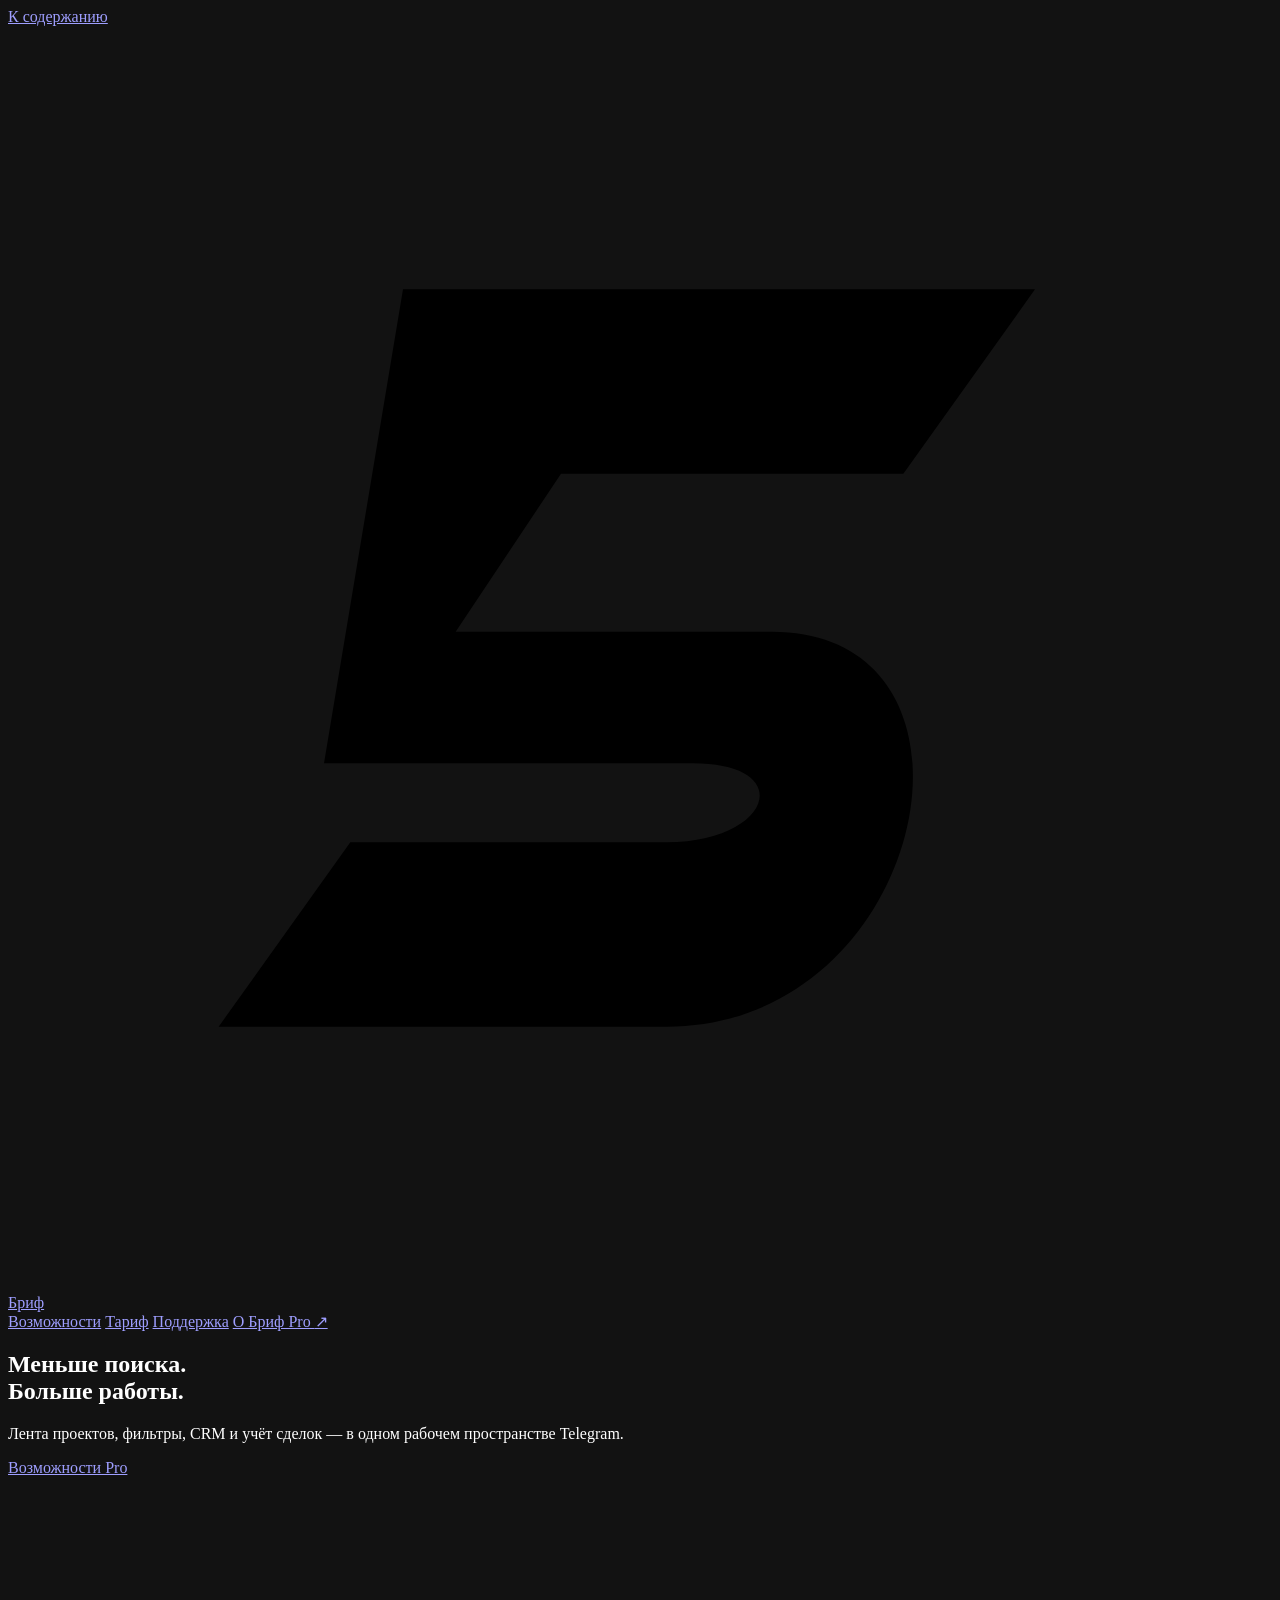
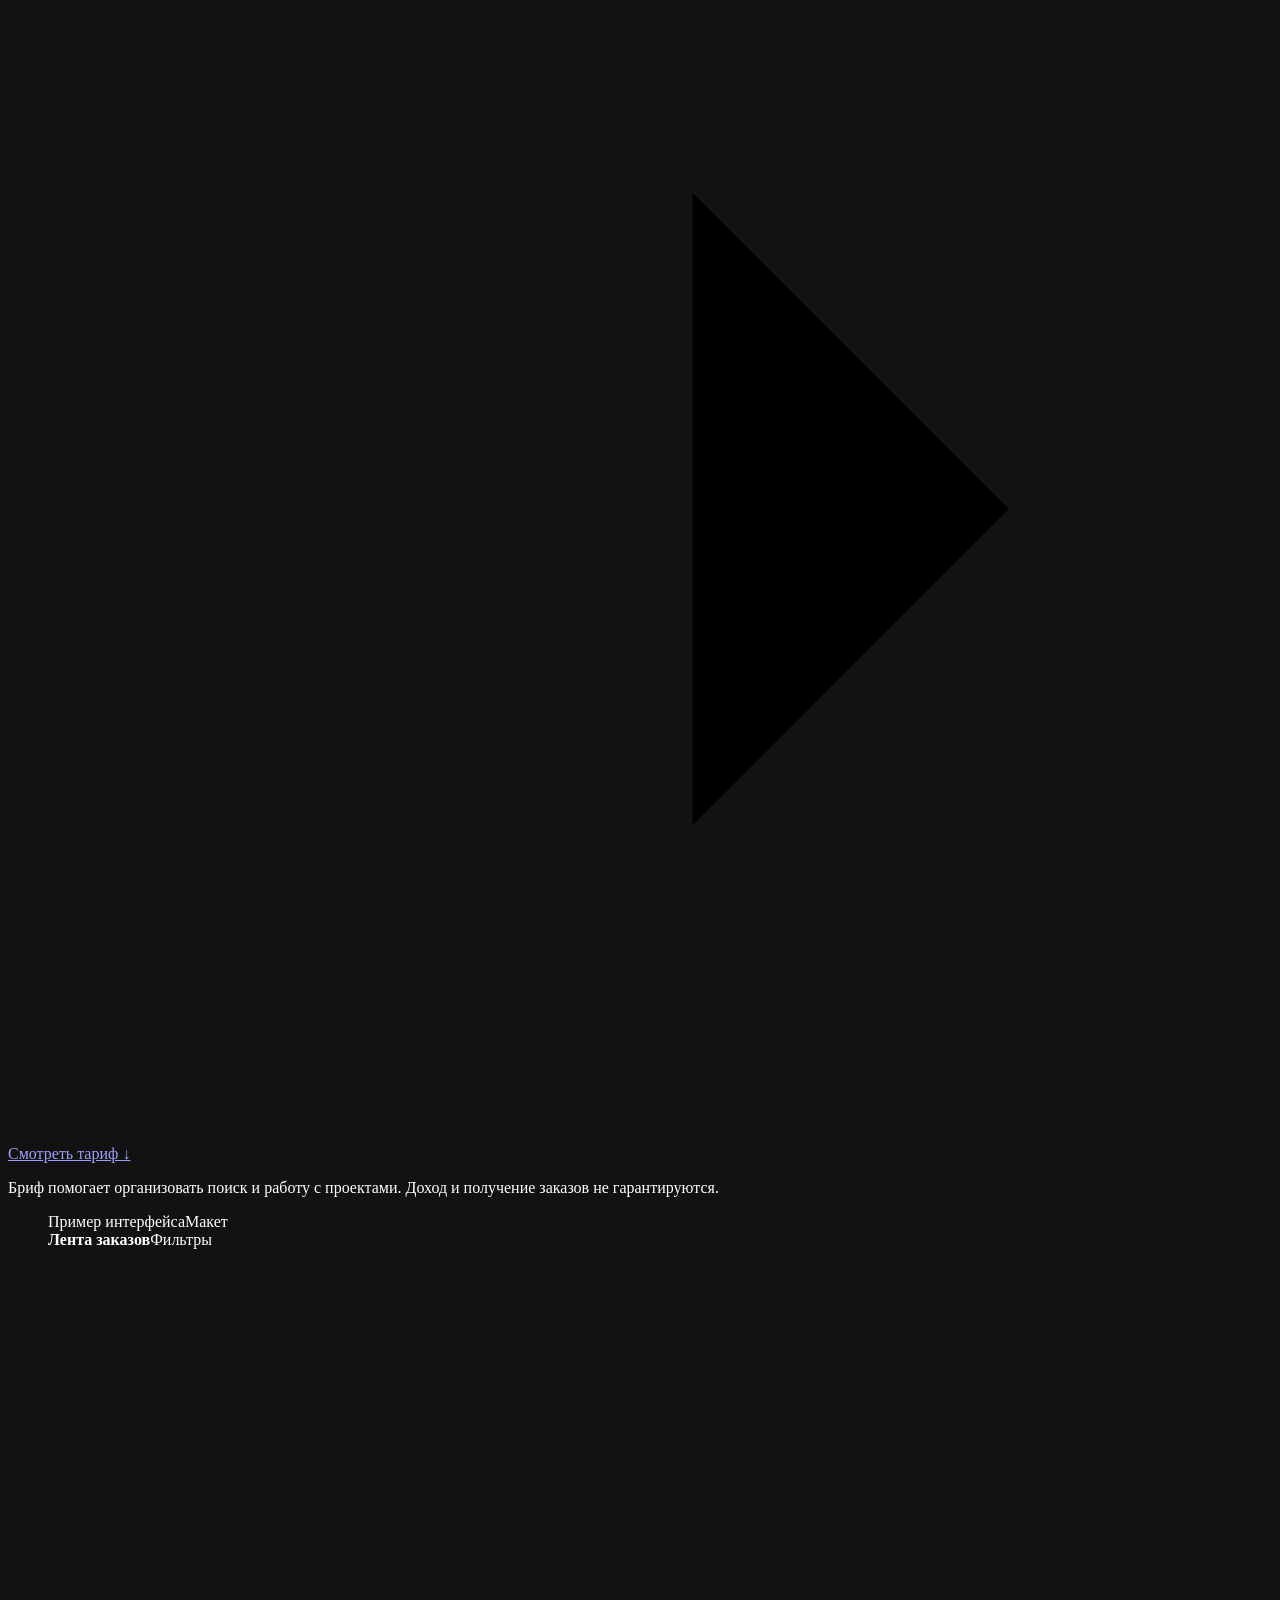
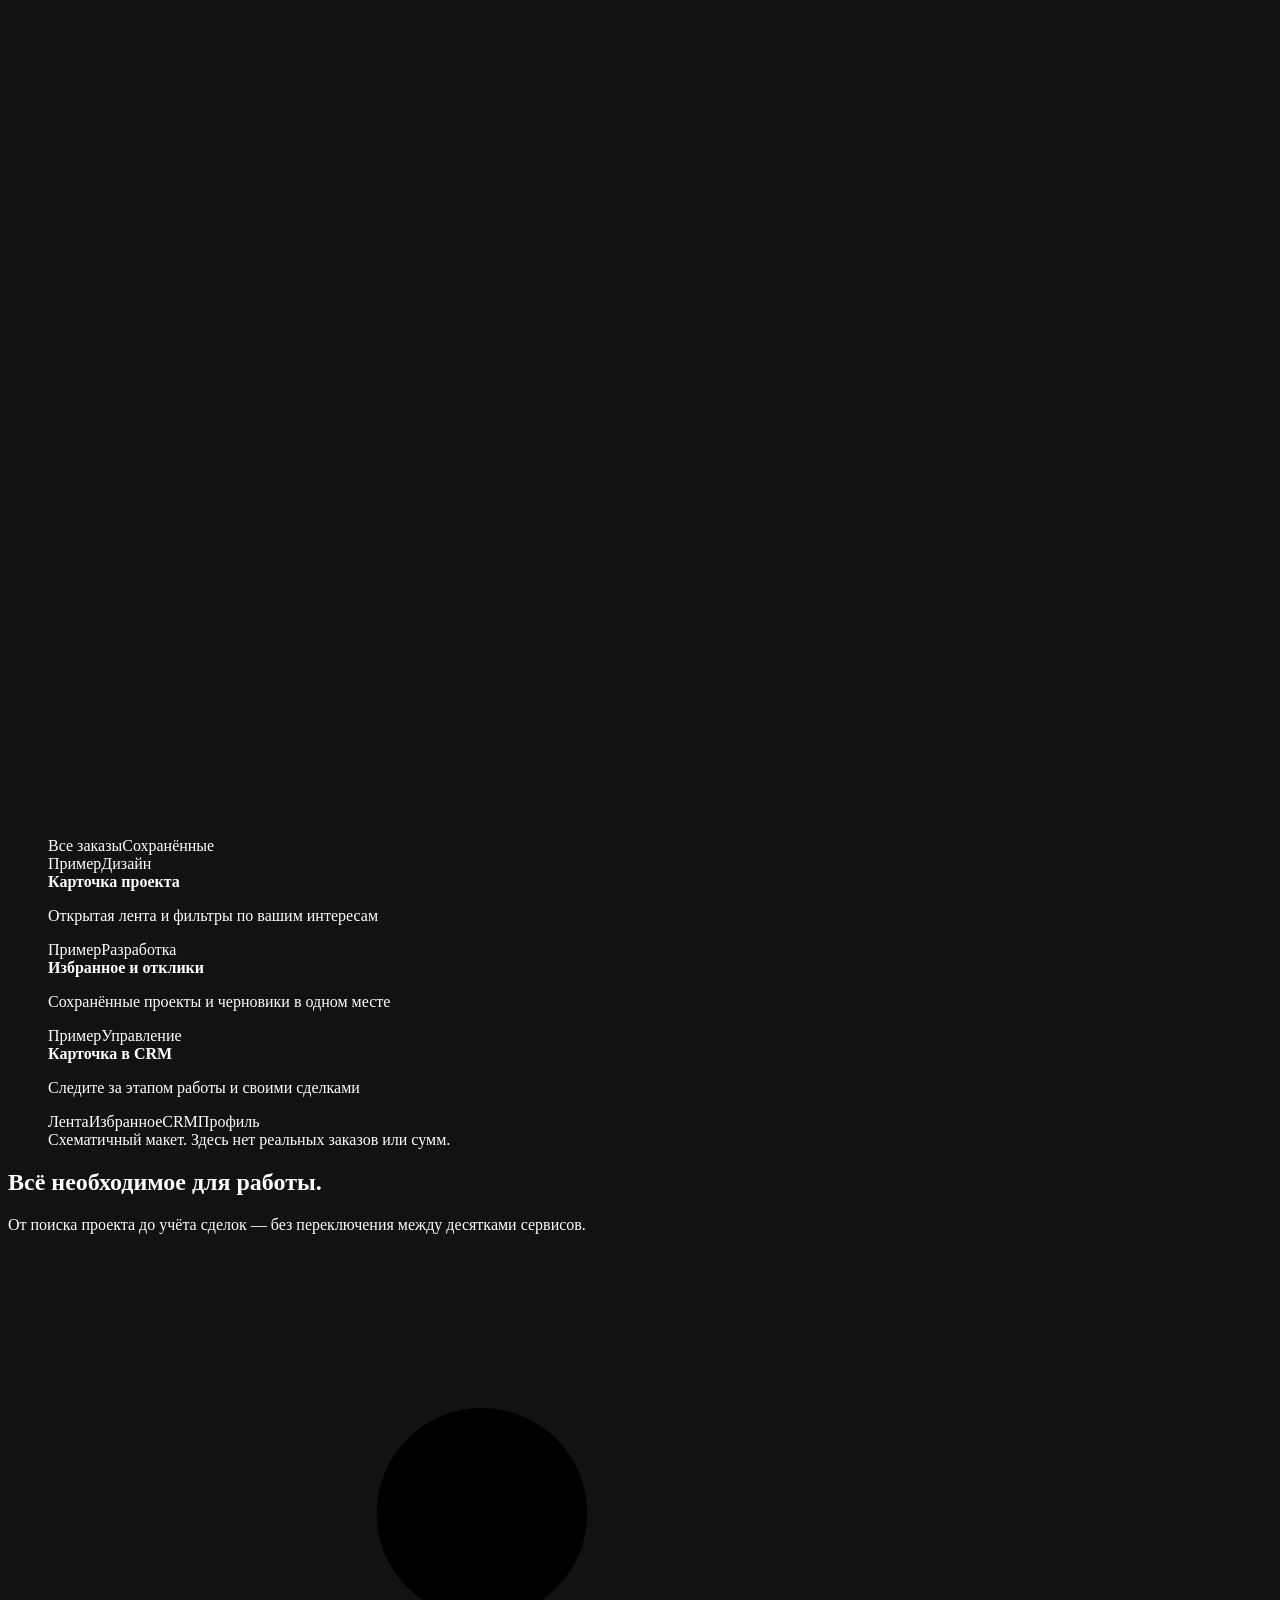
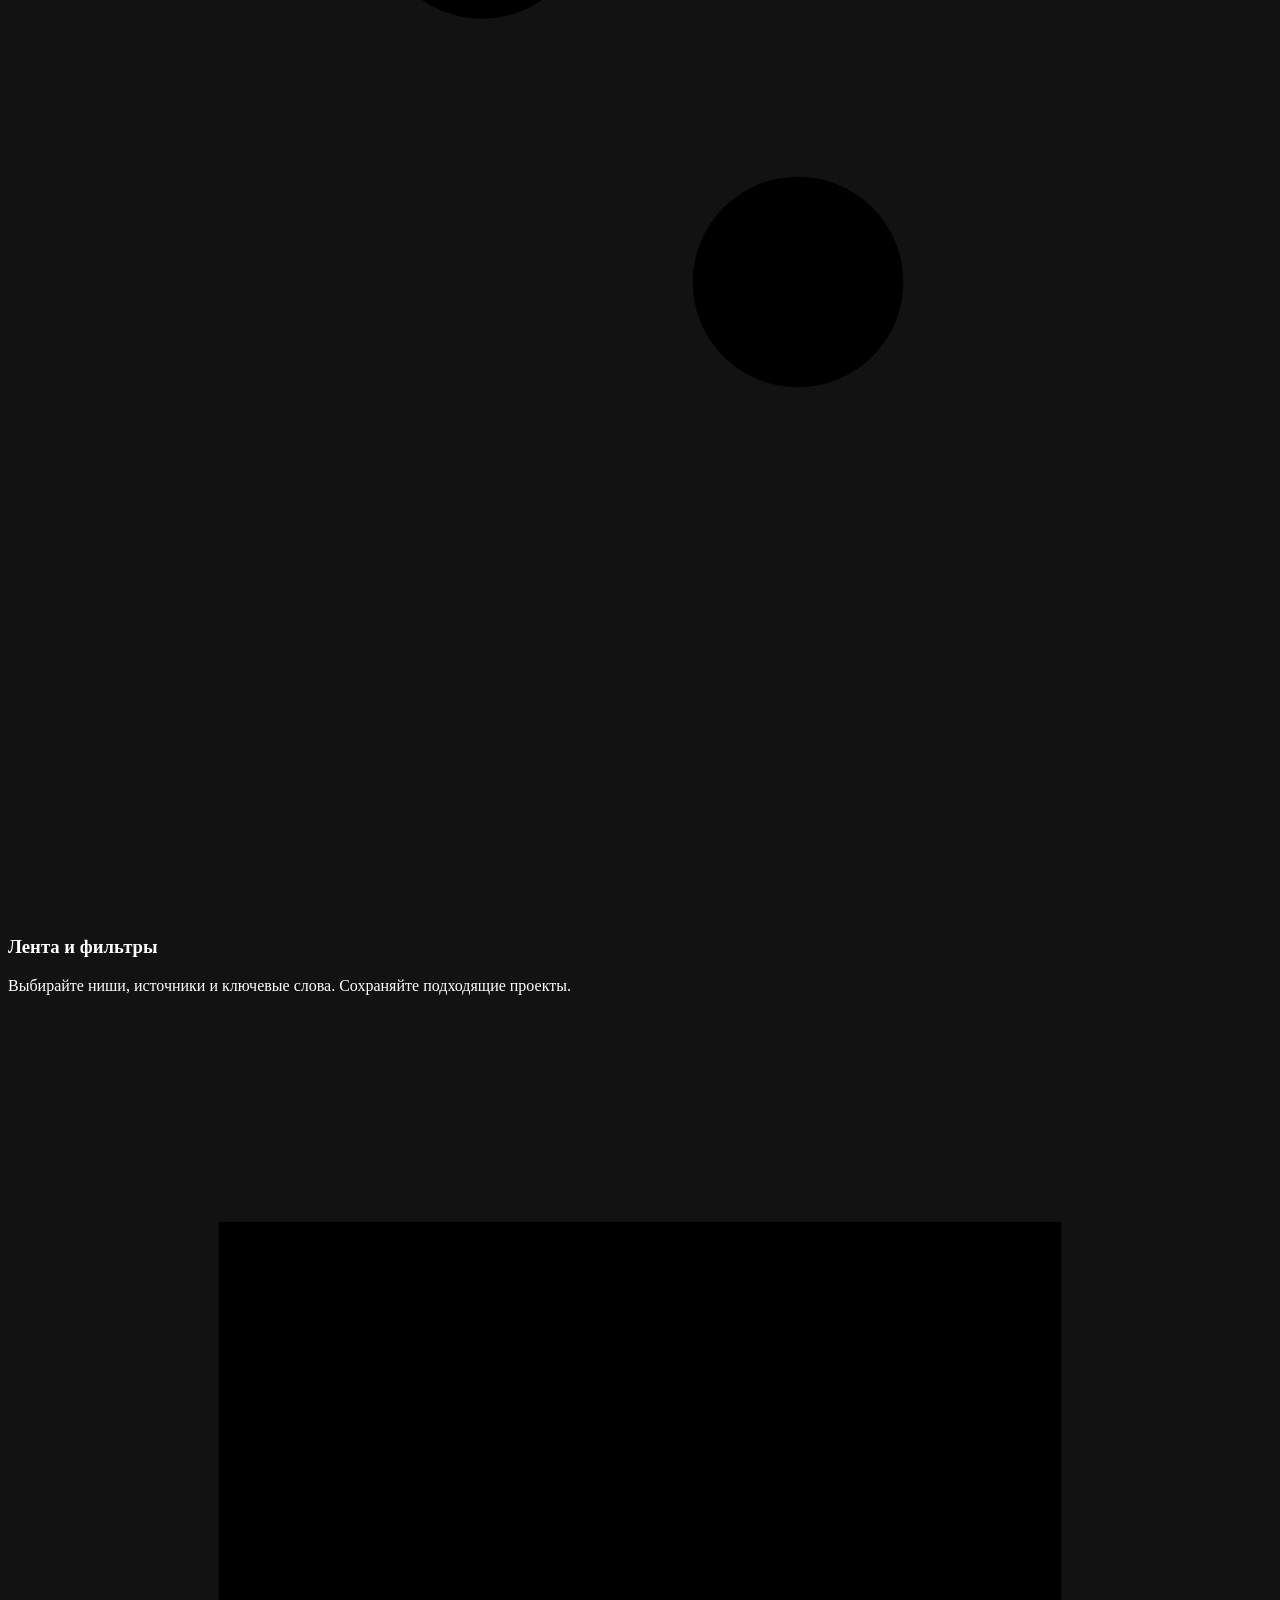
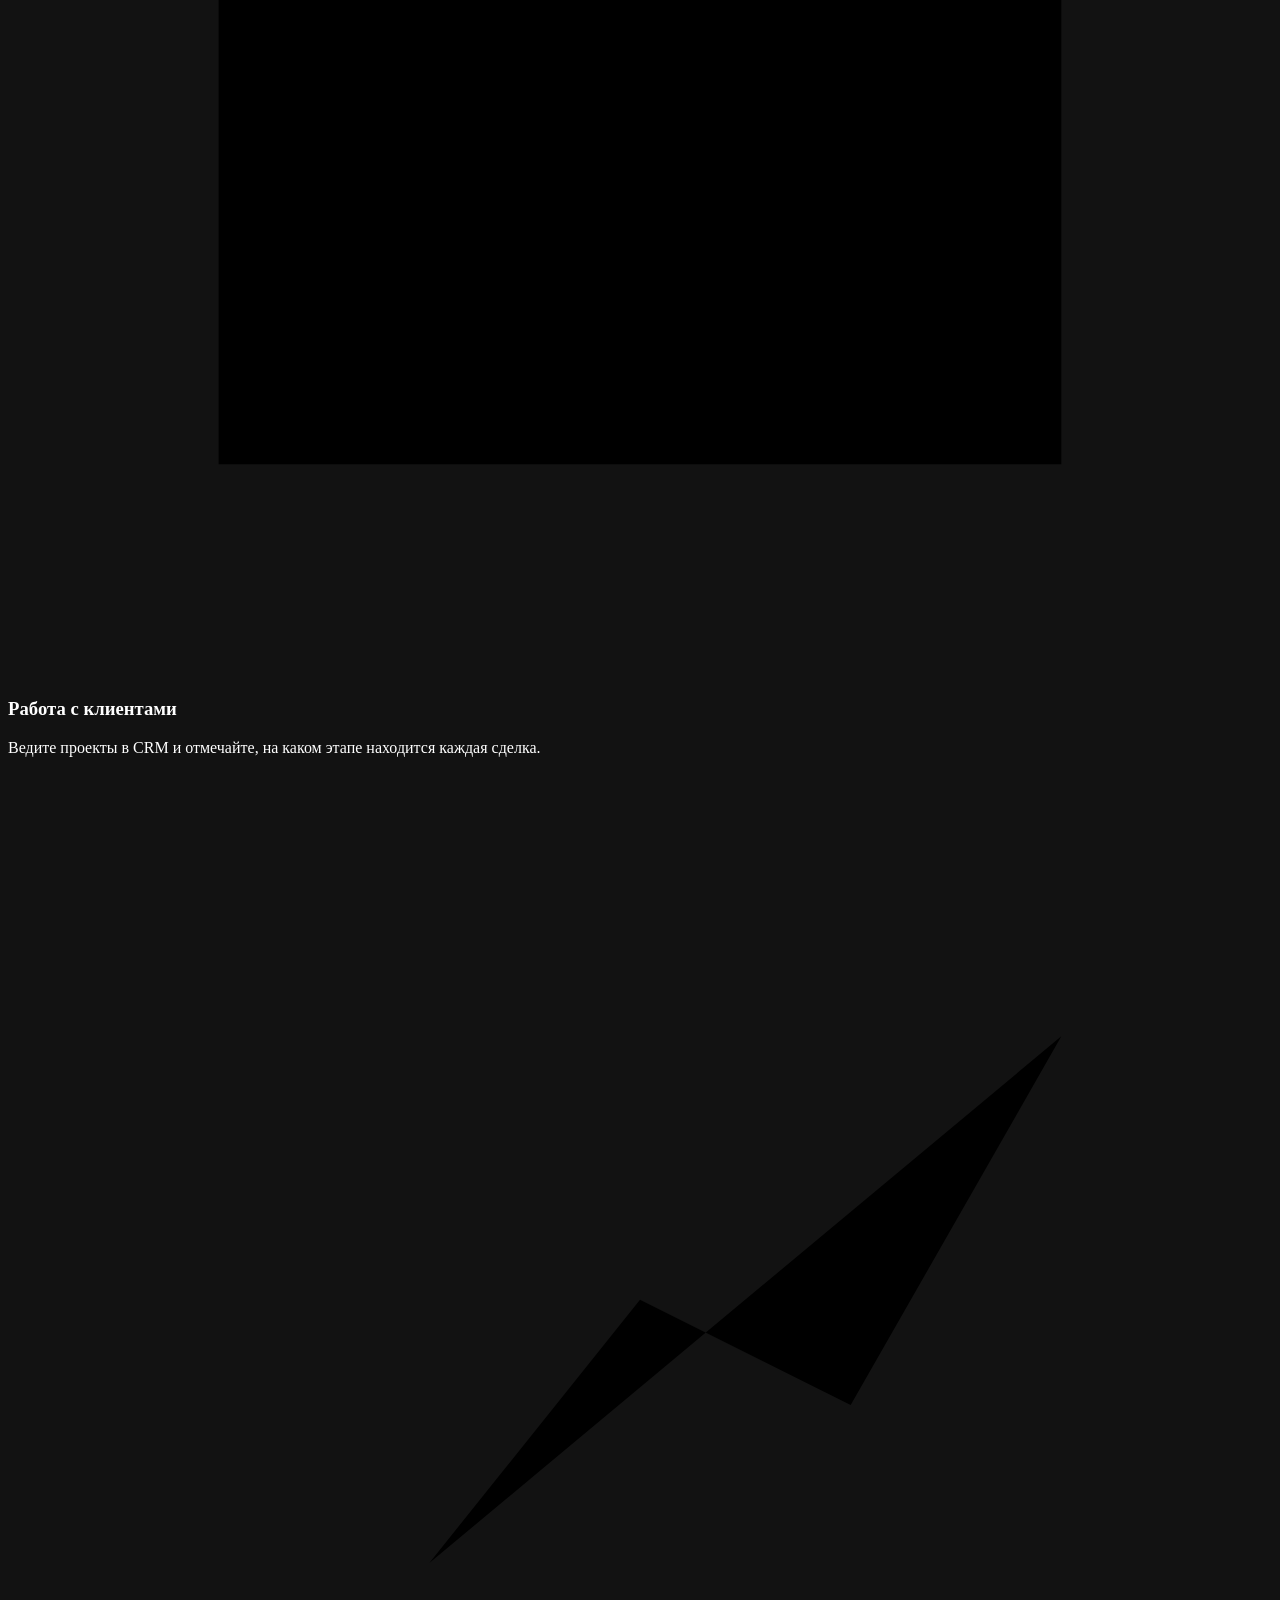
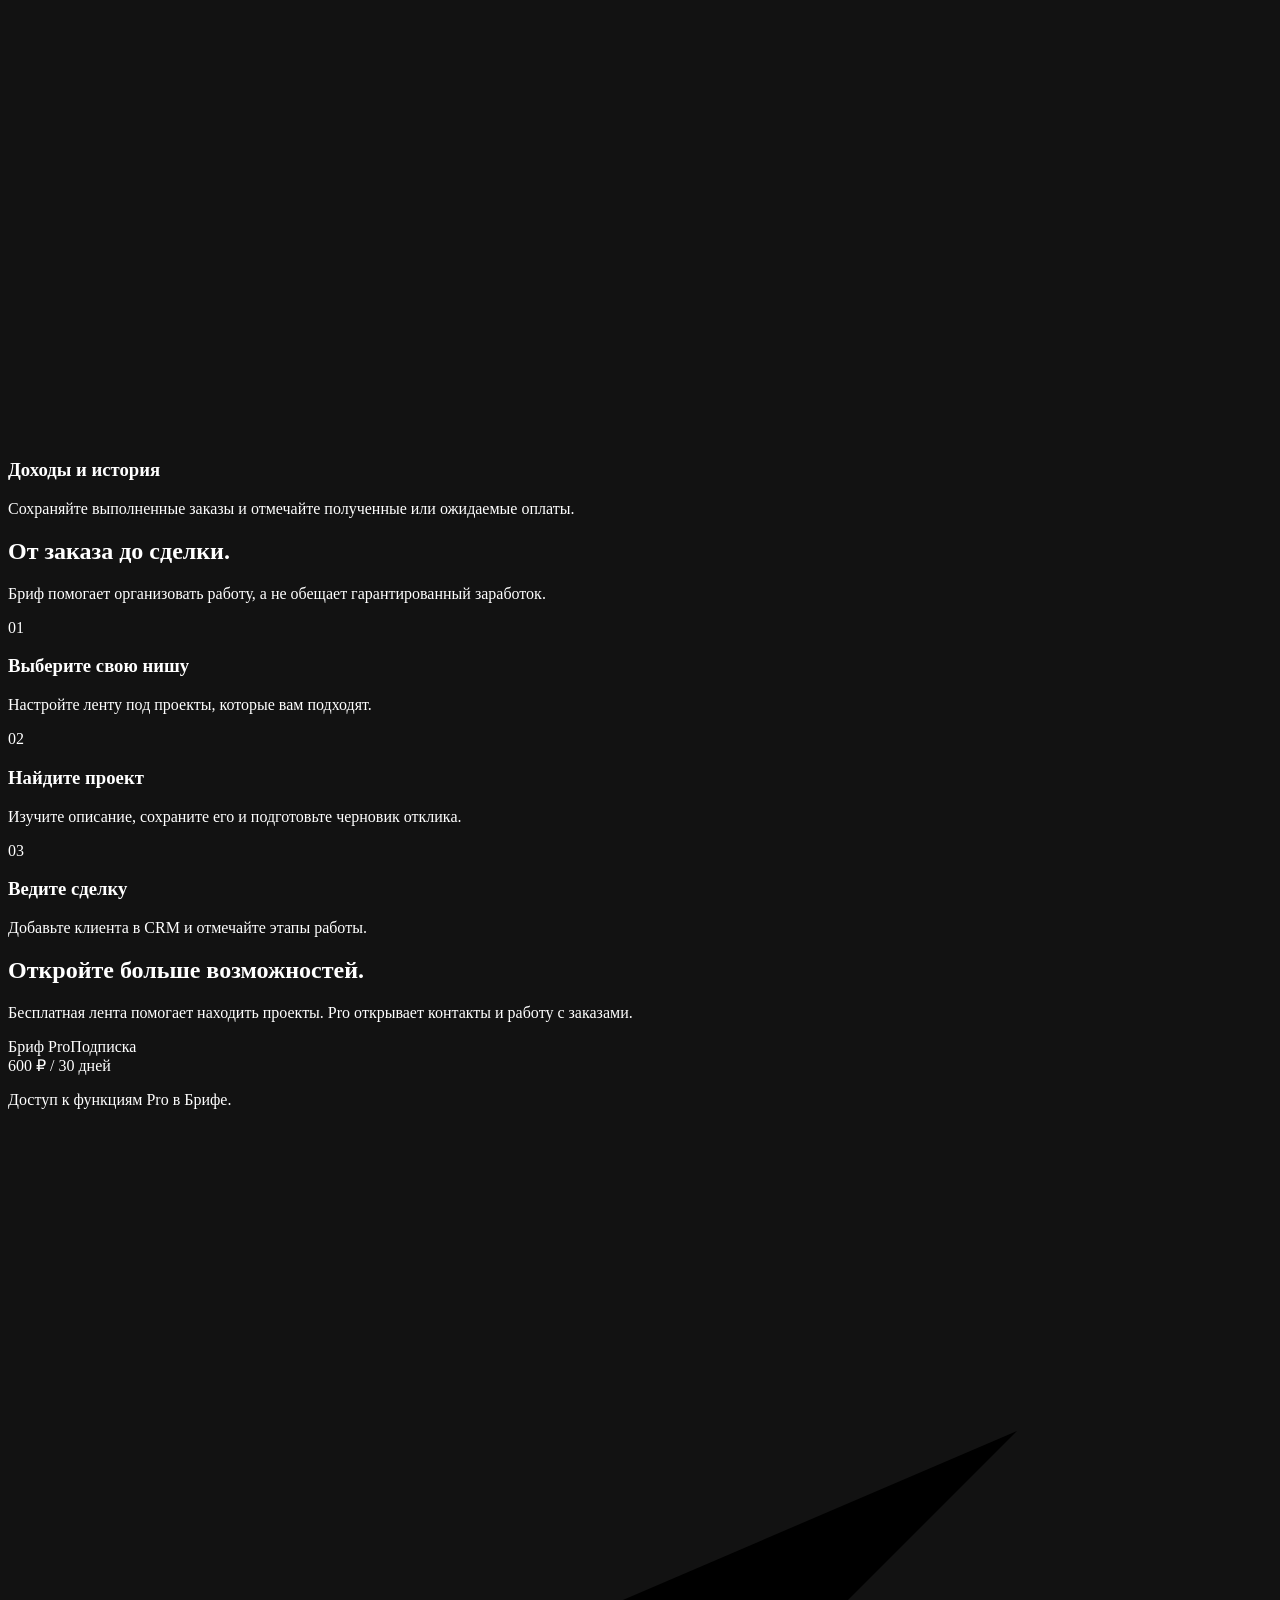
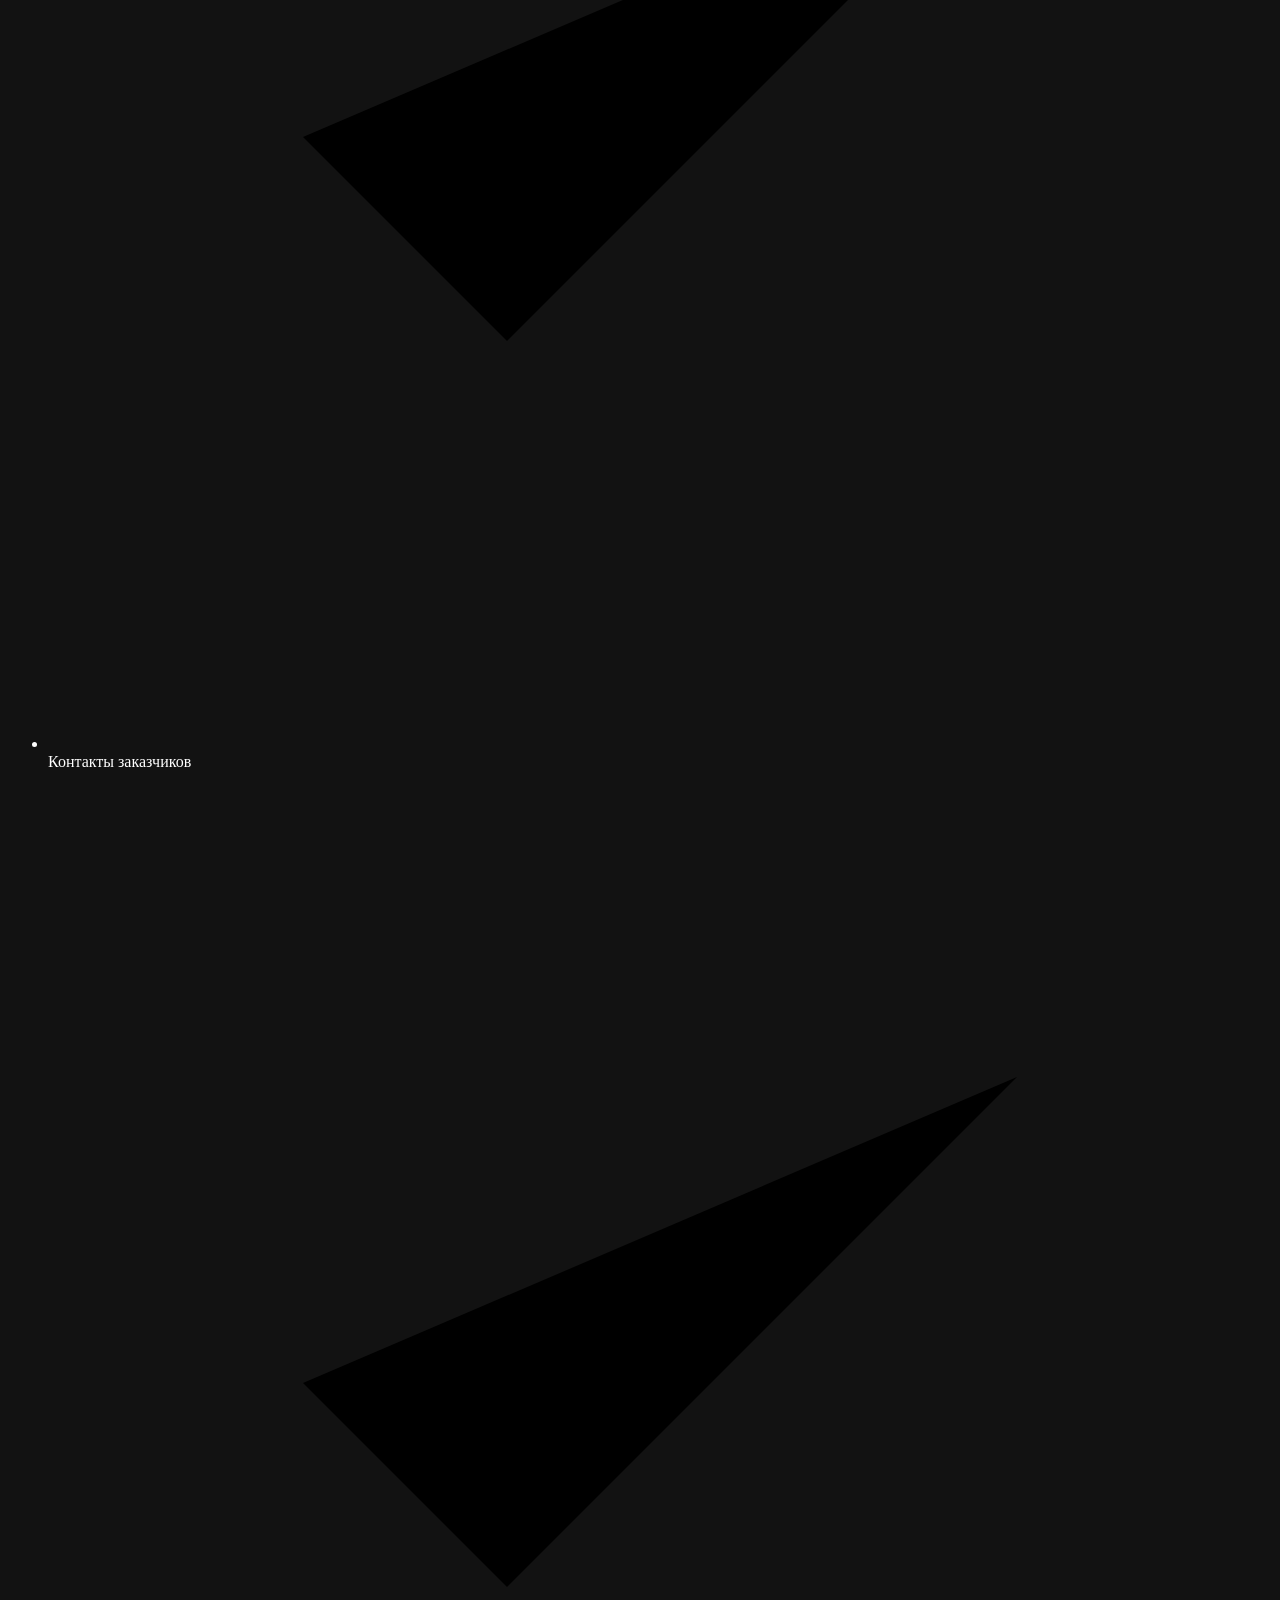
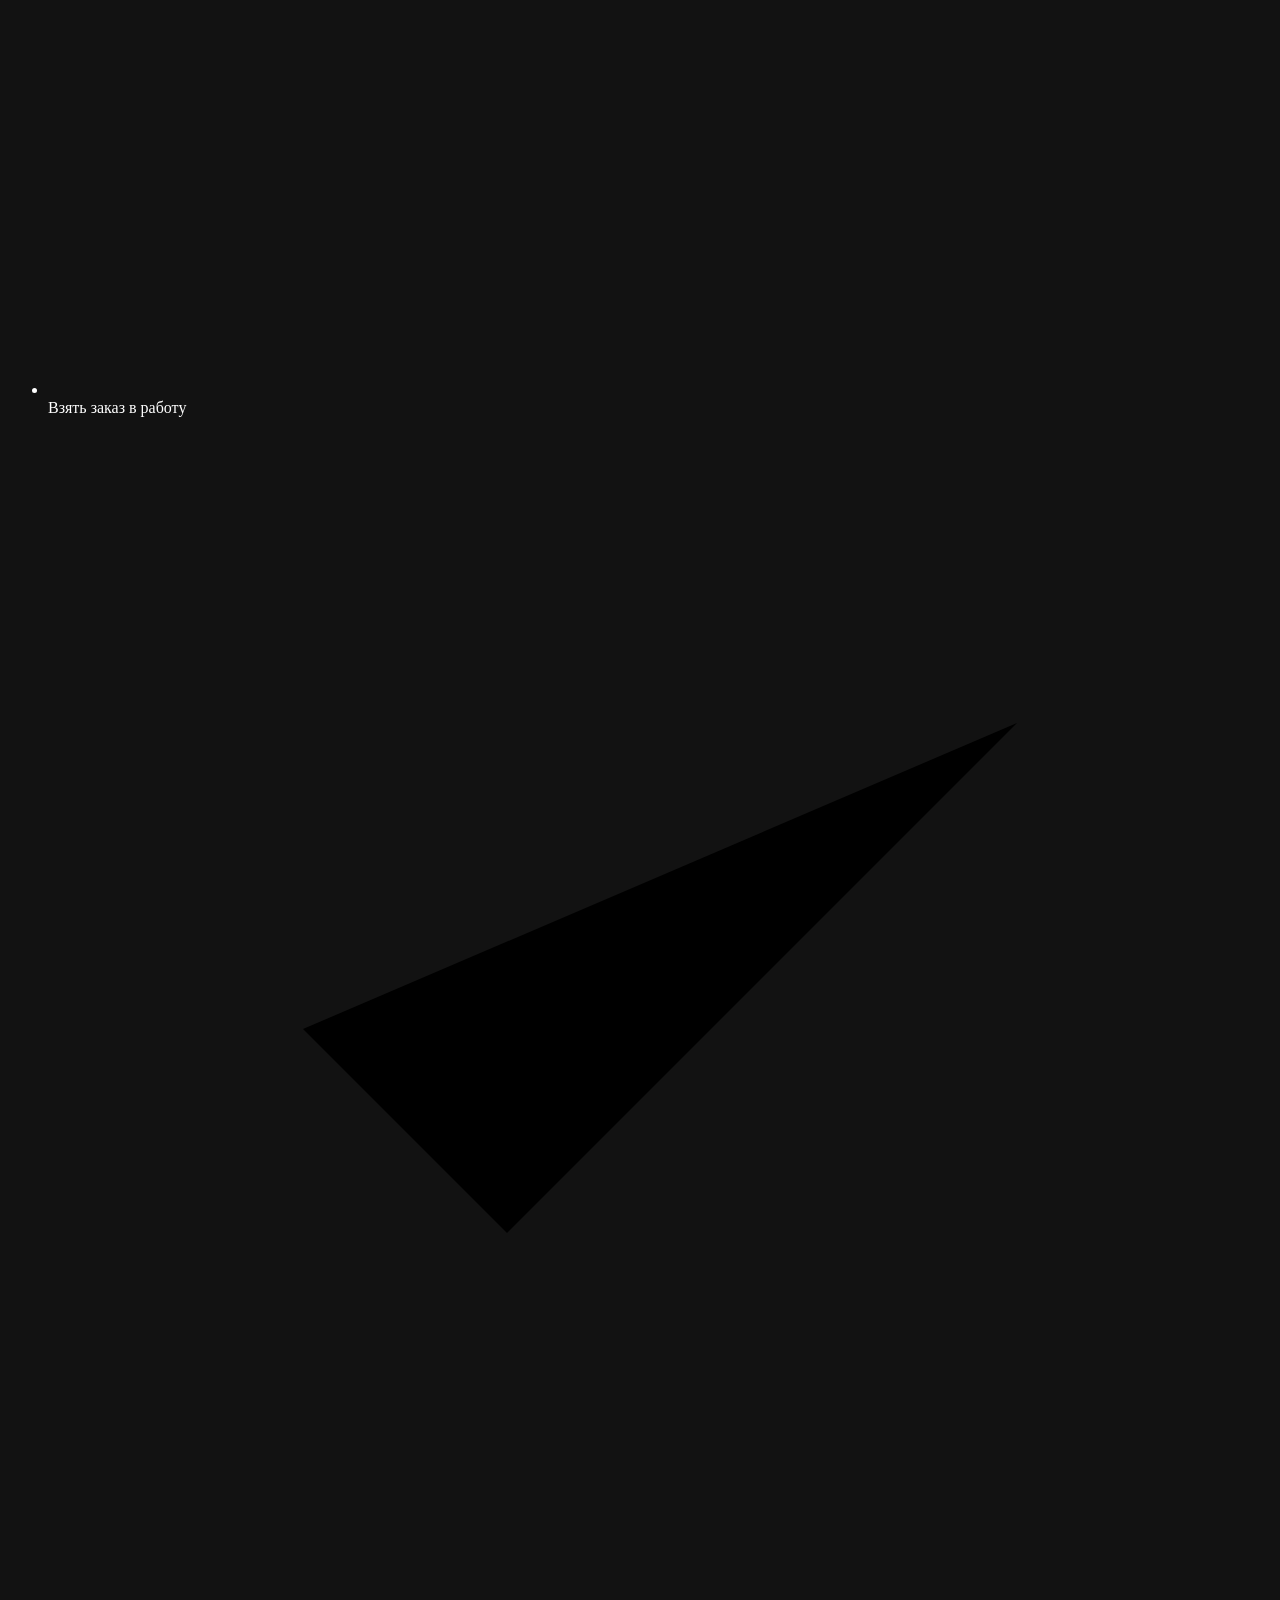
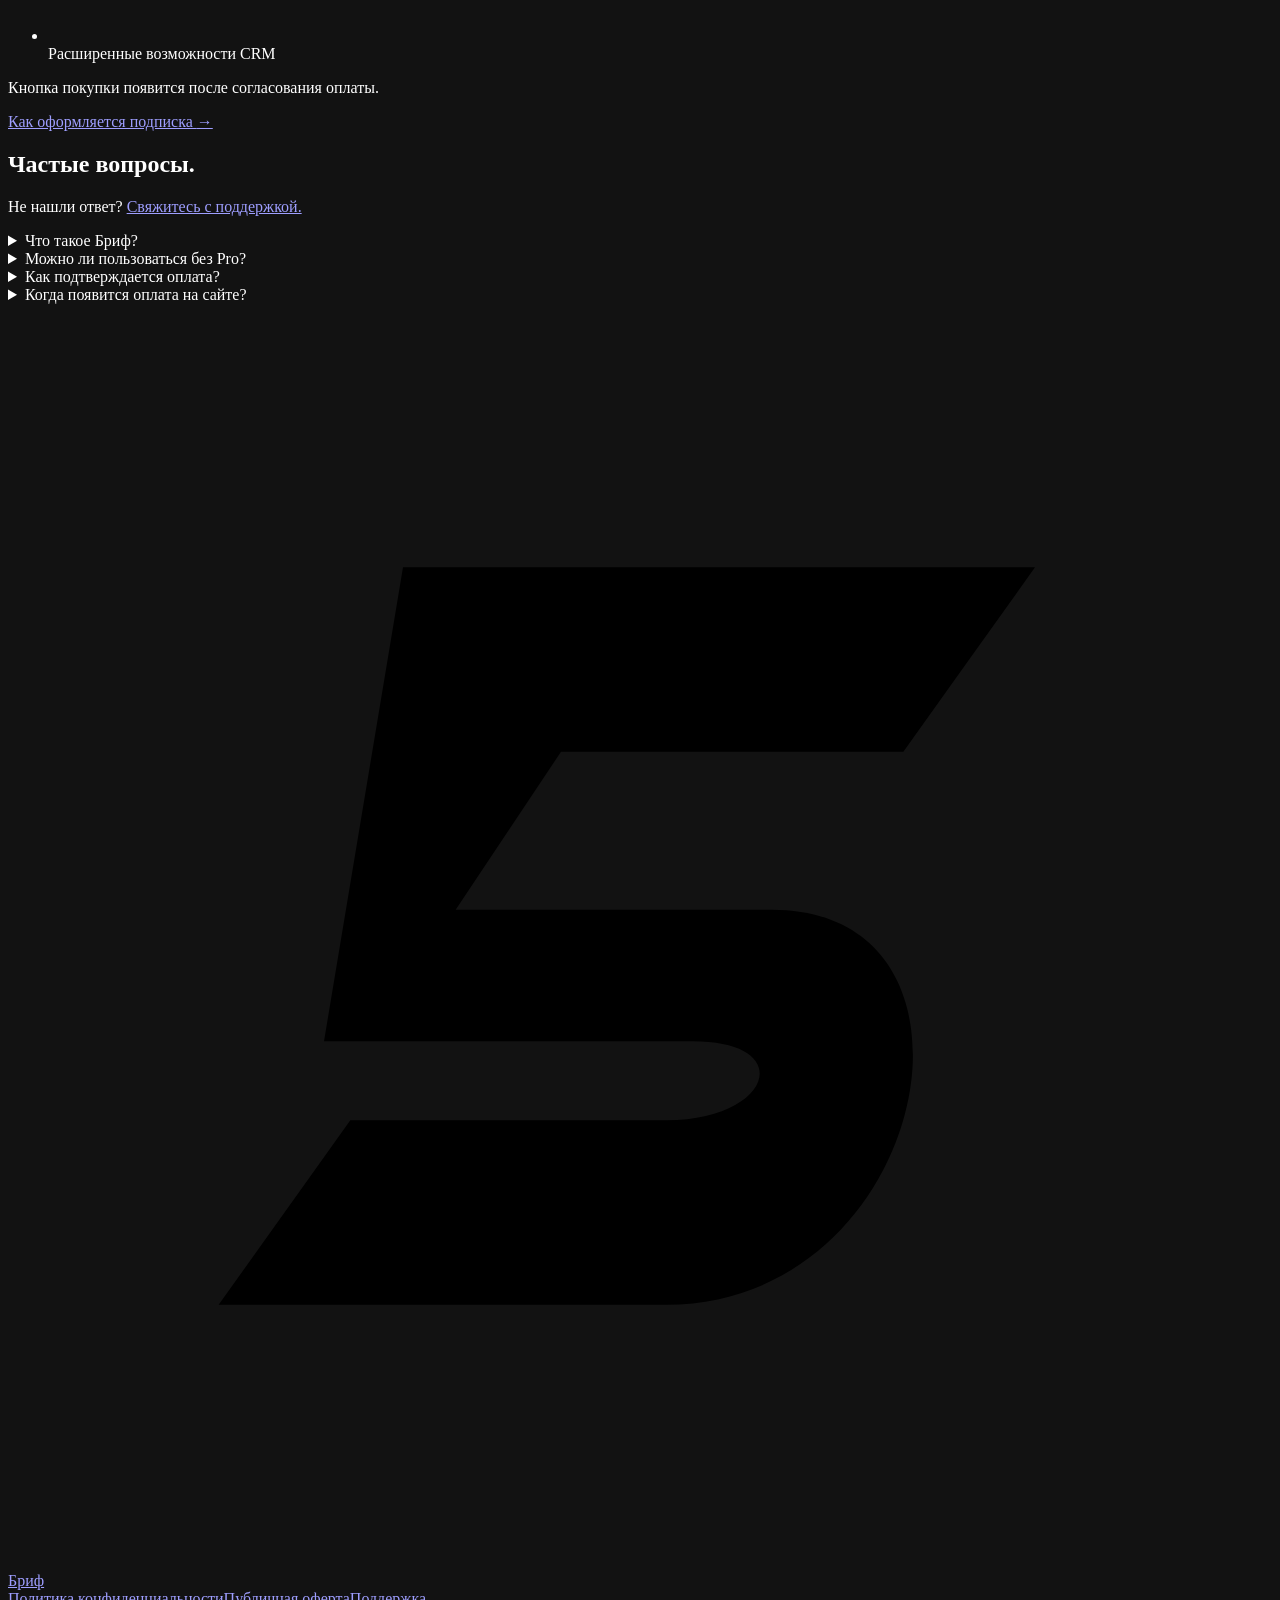
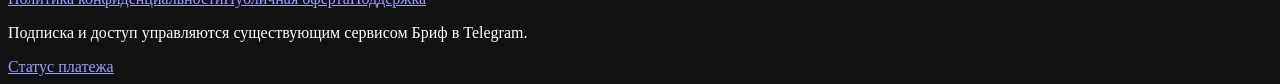
==== offer/index.html @ fb9e8d7f "Publish Brief Pro static website" ====
<!doctype html>
<html lang="ru">
<head>
  <meta charset="utf-8">
  <meta name="viewport" content="width=device-width, initial-scale=1">
  <meta name="color-scheme" content="dark">
  <meta name="theme-color" content="#101011">
  <meta name="description" content="Бриф Pro — контакты заказчиков, работа с проектами и инструменты фрилансера внутри Telegram.">
  <meta name="brief-site-base" content="/brief-pro-website">
  <meta name="brief-config-endpoint" content="">
  <title>Бриф Pro — заказы для фрилансеров</title>
  <link rel="icon" href="/brief-pro-website/assets/brief-avatar.jpg" type="image/jpeg">
  <link rel="stylesheet" href="/brief-pro-website/assets/fonts.css">
  <link rel="stylesheet" href="/brief-pro-website/assets/site.css">
  <script src="/brief-pro-website/assets/site.js" defer></script>
</head>
<body>
  <a class="skip-link" href="#main">К содержанию</a>
  <header class="site-header">
    <div class="wrap header-inner">
      <a class="brand" href="/brief-pro-website/" aria-label="Бриф — главная">
        <svg viewBox="0 0 48 48" aria-hidden="true"><path d="M15 10H39L34 17H21L17 23H29C38 23 35 38 25 38H8L13 31H25C29 31 30 28 26 28H12Z"/></svg>
        <span>Бриф</span>
      </a>
      <nav class="top-nav" aria-label="Основная навигация">
        <a href="/brief-pro-website/#features">Возможности</a>
        <a href="/brief-pro-website/#pricing">Тариф</a>
        <a href="/brief-pro-website/support/">Поддержка</a>
        <a class="nav-cta" href="/brief-pro-website/subscribe/">О Бриф Pro <span aria-hidden="true">↗</span></a>
      </nav>
    </div>
  </header>

  <main id="main">
    <div data-page id="home">
      <section class="wrap hero">
        <div class="hero-copy">
          <h1>Меньше поиска.<br><span>Больше работы.</span></h1>
          <p>Лента проектов, фильтры, CRM и учёт сделок — в одном рабочем пространстве Telegram.</p>
          <div class="actions">
            <a class="button button-primary" href="/brief-pro-website/#features">Возможности Pro <svg viewBox="0 0 24 24" aria-hidden="true"><path d="M5 12h14m-6-6 6 6-6 6"/></svg></a>
            <a class="text-link" href="/brief-pro-website/#pricing">Смотреть тариф <span aria-hidden="true">↓</span></a>
          </div>
          <p class="hero-note">Бриф помогает организовать поиск и работу с проектами. Доход и получение заказов не гарантируются.</p>
        </div>

        <figure class="preview" aria-labelledby="preview-caption">
          <div class="preview-bar"><span class="preview-dot"></span><span>Пример интерфейса</span><span class="preview-status">Макет</span></div>
          <div class="preview-body">
            <div class="preview-heading"><strong>Лента заказов</strong><span class="preview-filter">Фильтры <svg viewBox="0 0 24 24" aria-hidden="true"><path d="M4 7h16M7 12h10m-7 5h4"/></svg></span></div>
            <div class="preview-tabs"><span>Все заказы</span><span>Сохранённые</span></div>
            <div class="preview-order"><div><span class="preview-tag">Пример</span><span class="preview-time">Дизайн</span></div><strong>Карточка проекта</strong><p>Открытая лента и фильтры по вашим интересам</p></div>
            <div class="preview-order"><div><span class="preview-tag">Пример</span><span class="preview-time">Разработка</span></div><strong>Избранное и отклики</strong><p>Сохранённые проекты и черновики в одном месте</p></div>
            <div class="preview-order preview-order-last"><div><span class="preview-tag">Пример</span><span class="preview-time">Управление</span></div><strong>Карточка в CRM</strong><p>Следите за этапом работы и своими сделками</p></div>
          </div>
          <div class="preview-bottom"><span>Лента</span><span>Избранное</span><span>CRM</span><span>Профиль</span></div>
          <figcaption id="preview-caption">Схематичный макет. Здесь нет реальных заказов или сумм.</figcaption>
        </figure>
      </section>

      <section class="section" id="features">
        <div class="wrap">
          <div class="section-head"><h2>Всё необходимое для работы.</h2><p>От поиска проекта до учёта сделок — без переключения между десятками сервисов.</p></div>
          <div class="features">
            <article class="feature"><svg viewBox="0 0 24 24" aria-hidden="true"><path d="M4 5h16M4 12h16M4 19h16"/><circle cx="9" cy="5" r="2"/><circle cx="15" cy="12" r="2"/></svg><h3>Лента и фильтры</h3><p>Выбирайте ниши, источники и ключевые слова. Сохраняйте подходящие проекты.</p></article>
            <article class="feature"><svg viewBox="0 0 24 24" aria-hidden="true"><path d="M4 4h16v16H4zM10 4v16m4-11h3m-3 4h3"/></svg><h3>Работа с клиентами</h3><p>Ведите проекты в CRM и отмечайте, на каком этапе находится каждая сделка.</p></article>
            <article class="feature"><svg viewBox="0 0 24 24" aria-hidden="true"><path d="M4 19V5m0 14h16M8 15l4-5 4 2 4-7"/></svg><h3>Доходы и история</h3><p>Сохраняйте выполненные заказы и отмечайте полученные или ожидаемые оплаты.</p></article>
          </div>
        </div>
      </section>

      <section class="section">
        <div class="wrap workflow">
          <div class="section-head"><h2>От заказа до сделки.</h2><p>Бриф помогает организовать работу, а не обещает гарантированный заработок.</p></div>
          <div class="steps">
            <div class="step"><span class="step-num">01</span><div><h3>Выберите свою нишу</h3><p>Настройте ленту под проекты, которые вам подходят.</p></div></div>
            <div class="step"><span class="step-num">02</span><div><h3>Найдите проект</h3><p>Изучите описание, сохраните его и подготовьте черновик отклика.</p></div></div>
            <div class="step"><span class="step-num">03</span><div><h3>Ведите сделку</h3><p>Добавьте клиента в CRM и отмечайте этапы работы.</p></div></div>
          </div>
        </div>
      </section>

      <section class="section" id="pricing">
        <div class="wrap pricing">
          <div class="section-head"><h2>Откройте больше возможностей.</h2><p>Бесплатная лента помогает находить проекты. Pro открывает контакты и работу с заказами.</p></div>
          <article class="plan">
            <div class="plan-top"><span class="plan-name">Бриф Pro</span><span class="plan-period" id="plan-period">Подписка</span></div>
            <div class="amount"><span id="plan-price">600 ₽</span><span class="amount-period"> / 30 дней</span></div>
            <p class="small">Доступ к функциям Pro в Брифе.</p>
            <ul class="checks">
              <li><svg viewBox="0 0 24 24" aria-hidden="true"><path d="m5 12 4 4L19 6"/></svg>Контакты заказчиков</li>
              <li><svg viewBox="0 0 24 24" aria-hidden="true"><path d="m5 12 4 4L19 6"/></svg>Взять заказ в работу</li>
              <li><svg viewBox="0 0 24 24" aria-hidden="true"><path d="m5 12 4 4L19 6"/></svg>Расширенные возможности CRM</li>
            </ul>
            <p class="plan-note">Кнопка покупки появится после согласования оплаты.</p>
            <a class="plan-details" href="/brief-pro-website/subscribe/">Как оформляется подписка <span aria-hidden="true">→</span></a>
          </article>
        </div>
      </section>

      <section class="section">
        <div class="wrap faq">
          <div><h2>Частые вопросы.</h2><p class="faq-help">Не нашли ответ? <a href="/brief-pro-website/support/">Свяжитесь с поддержкой.</a></p></div>
          <div class="faq-list">
            <details><summary>Что такое Бриф?</summary><p>Рабочее пространство в Telegram для поиска фриланс-заказов, фильтров, черновиков откликов и ведения клиентов.</p></details>
            <details><summary>Можно ли пользоваться без Pro?</summary><p>Да. Лента и основные инструменты доступны в бесплатном режиме. Pro открывает дополнительные возможности, включая контакты заказчиков.</p></details>
            <details><summary>Как подтверждается оплата?</summary><p>В действующем Mini App счёт создаёт бот, а подписку сервер активирует после проверки подтверждённого платежа. Сайт не создаёт платежей и не меняет подписки.</p></details>
            <details><summary>Когда появится оплата на сайте?</summary><p>После проверки сайта платёжным партнёром и согласования применимых условий.</p></details>
          </div>
        </div>
      </section>
    </div>

    <section data-page id="subscribe" hidden class="wrap page">
      <a class="back" href="/brief-pro-website/#pricing">← Назад к тарифу</a>
      <div class="checkout-grid">
        <div class="page-copy"><h1>Оформление подписки</h1><p>Выберите Pro в действующем приложении Telegram. Новый аккаунт на сайте создавать не нужно.</p></div>
        <aside class="summary">
          <div class="summary-title"><span>Ваш тариф</span><strong>Бриф Pro</strong></div>
          <div class="summary-row"><span>Срок</span><strong id="checkout-days">30 дней</strong></div>
          <div class="summary-row summary-total"><span>Стоимость</span><strong id="checkout-price">600 ₽</strong></div>
          <div class="notice"><strong>Оплата на сайте пока не подключена.</strong><p>В Telegram покупка цифрового Pro доступна только через Telegram Stars. Подписка активируется сервером существующего бота после подтверждения платежа.</p></div>
          <p class="small">Страница не создаёт счёт, заказ или отдельный профиль и не меняет данные подписки.</p>
        </aside>
      </div>
    </section>

    <section data-page id="status" hidden class="wrap page status-page">
      <a class="back" href="/brief-pro-website/subscribe/">← К оформлению подписки</a>
      <div class="status-symbol" aria-hidden="true"><svg viewBox="0 0 24 24"><circle cx="12" cy="12" r="9"/><path d="M12 7v5m0 4h.01"/></svg></div>
      <h1>Статус платежа</h1>
      <p>Проверка платежей с сайта ещё не подключена. На этой странице не создаются тестовые заказы и не меняется статус подписки.</p>
      <div class="notice">После согласования интеграции статус будет сверяться с подтверждением платёжной системы на сервере.</div>
      <a class="button" href="/brief-pro-website/">Вернуться на главную</a>
    </section>

    <section data-page id="privacy" hidden class="wrap page document-page">
      <a class="back" href="/brief-pro-website/">← На главную</a>
      <h1>Политика конфиденциальности</h1>
      <div class="document-status"><span class="status-mark" aria-hidden="true"></span><div><strong>Документ «Брифа» готовится к согласованию.</strong><p>Официальная политика будет опубликована после заполнения и проверки сведений об операторе, данных и целях обработки, сроках хранения и контактах.</p></div></div>
      <h2>Исходный материал от платёжного партнёра</h2>
      <p>Переданный шаблон подписан именем RollyPay.io. Он не подтверждён как политика «Брифа» и не должен считаться действующим документом сервиса.</p>
      <a class="document-source" href="https://telegra.ph/POLITIKA-KONFIDENCIALNOSTI-08-12-99" target="_blank" rel="noopener noreferrer">Открыть исходный шаблон ↗</a>
    </section>

    <section data-page id="terms" hidden class="wrap page document-page">
      <a class="back" href="/brief-pro-website/">← На главную</a>
      <h1>Публичная оферта</h1>
      <div class="document-status"><span class="status-mark" aria-hidden="true"></span><div><strong>Оферта «Брифа» готовится к согласованию.</strong><p>Действующая оферта будет опубликована после подтверждения реквизитов исполнителя, тарифа, срока доступа, правил оплаты и возврата.</p></div></div>
      <h2>Исходный материал от платёжного партнёра</h2>
      <p>Переданный текст назван публичной офертой RollyPay.io. Условия не подтверждены для «Брифа» и не применяются к подписке сервиса.</p>
      <a class="document-source" href="https://telegra.ph/PUBLICHNAYA-OFERTA-08-12-15" target="_blank" rel="noopener noreferrer">Открыть исходный шаблон ↗</a>
    </section>

    <section data-page id="support" hidden class="wrap page document-page support-page">
      <a class="back" href="/brief-pro-website/">← На главную</a>
      <h1>Поддержка</h1>
      <p>Помощь по работе сервиса, аккаунту Telegram и подписке.</p>
      <div class="support-contact"><span class="support-icon" aria-hidden="true"><svg viewBox="0 0 24 24"><path d="M21 11.5a8.4 8.4 0 0 1-.9 3.8 8.5 8.5 0 0 1-7.6 4.7 8.4 8.4 0 0 1-3.8-.9L3 21l1.9-5.7a8.4 8.4 0 0 1-.9-3.8 8.5 8.5 0 0 1 4.7-7.6 8.4 8.4 0 0 1 3.8-.9h.5a8.5 8.5 0 0 1 8 8z"/></svg></span><div><strong>Написать в Telegram</strong><p>Откройте чат с ботом и отправьте сообщение в поддержку.</p></div></div>
      <a class="button button-primary" id="support-link" href="https://t.me/BrifOrdersBot?start=help" target="_blank" rel="noopener noreferrer">Открыть поддержку <span aria-hidden="true">↗</span></a>
    </section>
  </main>

  <footer class="site-footer">
    <div class="wrap footer-top"><a class="brand" href="/brief-pro-website/"><svg viewBox="0 0 48 48" aria-hidden="true"><path d="M15 10H39L34 17H21L17 23H29C38 23 35 38 25 38H8L13 31H25C29 31 30 28 26 28H12Z"/></svg><span>Бриф</span></a>
      <nav aria-label="Документы и поддержка"><a href="/brief-pro-website/privacy/">Политика конфиденциальности</a><a href="/brief-pro-website/offer/">Публичная оферта</a><a href="/brief-pro-website/support/">Поддержка</a></nav>
    </div>
    <div class="wrap footer-bottom"><p>Подписка и доступ управляются существующим сервисом Бриф в Telegram.</p><a href="/brief-pro-website/payment-status/">Статус платежа</a></div>
  </footer>
</body>
</html>
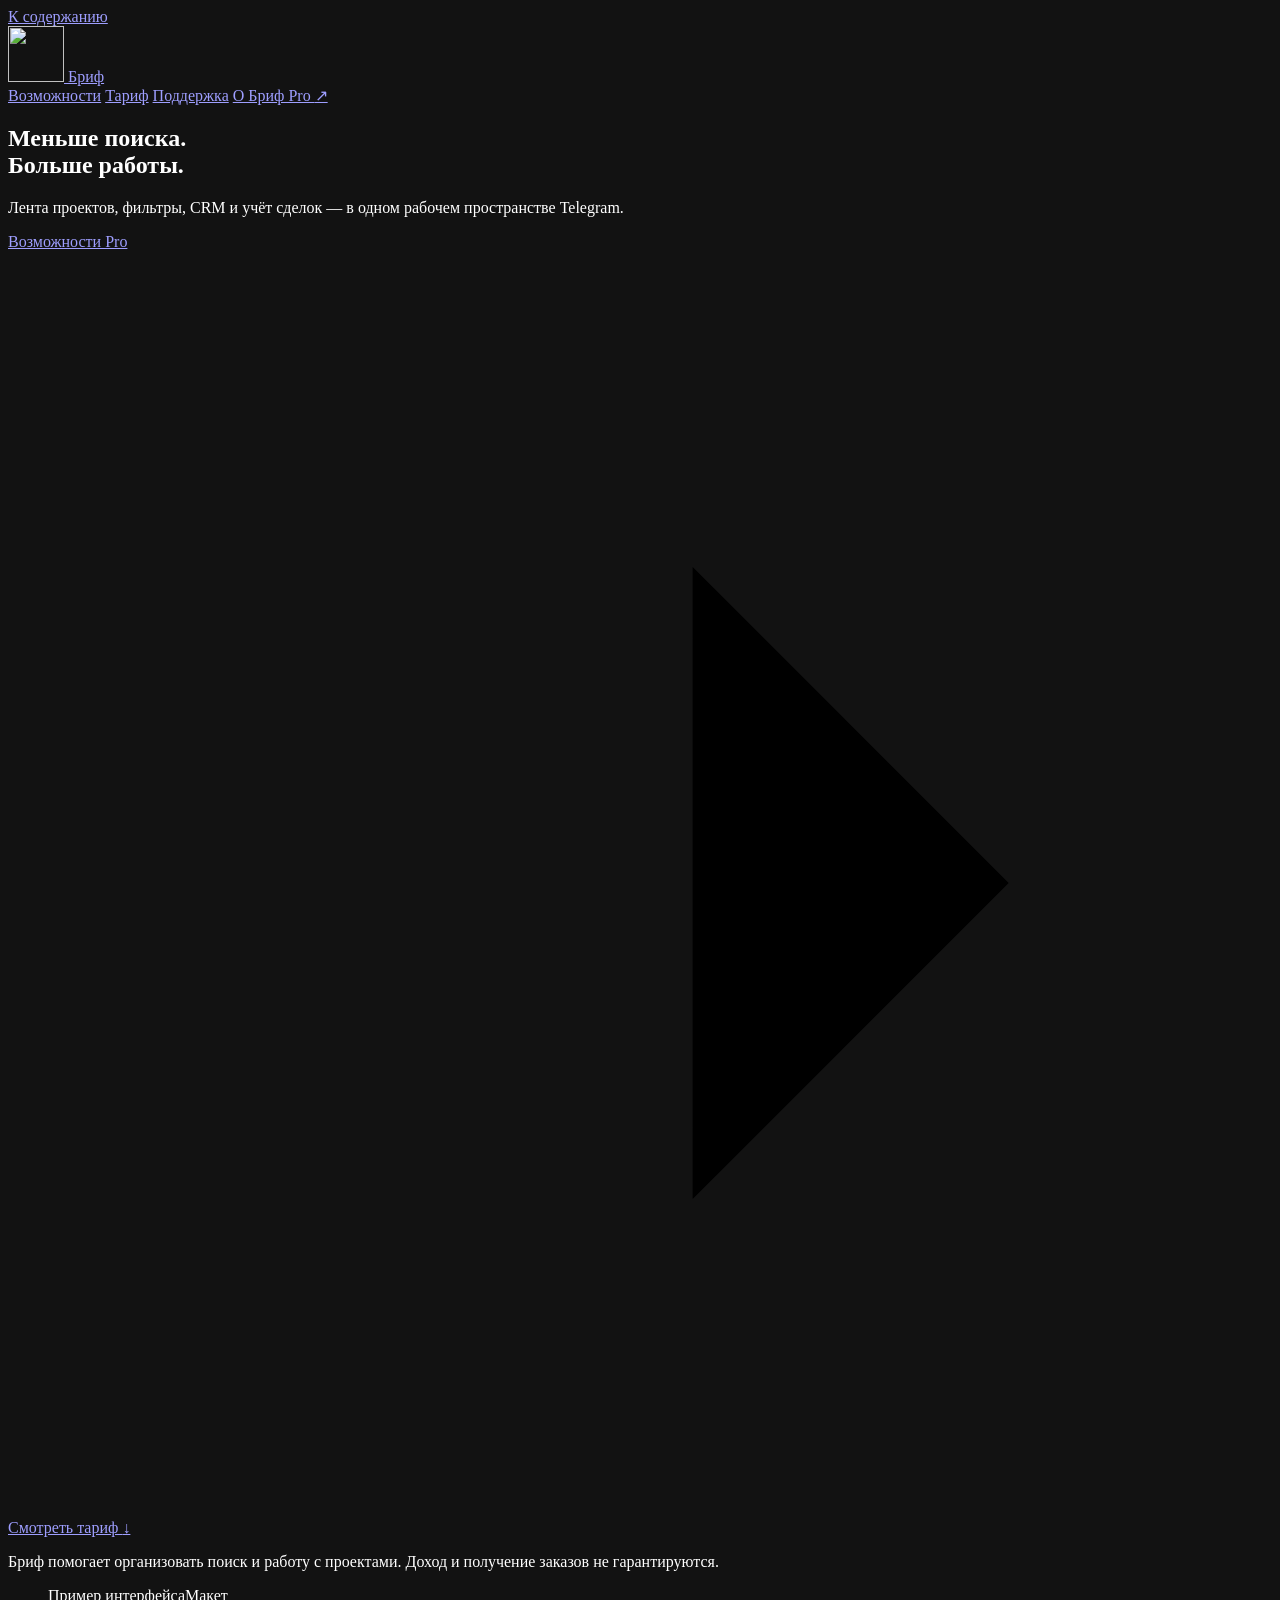
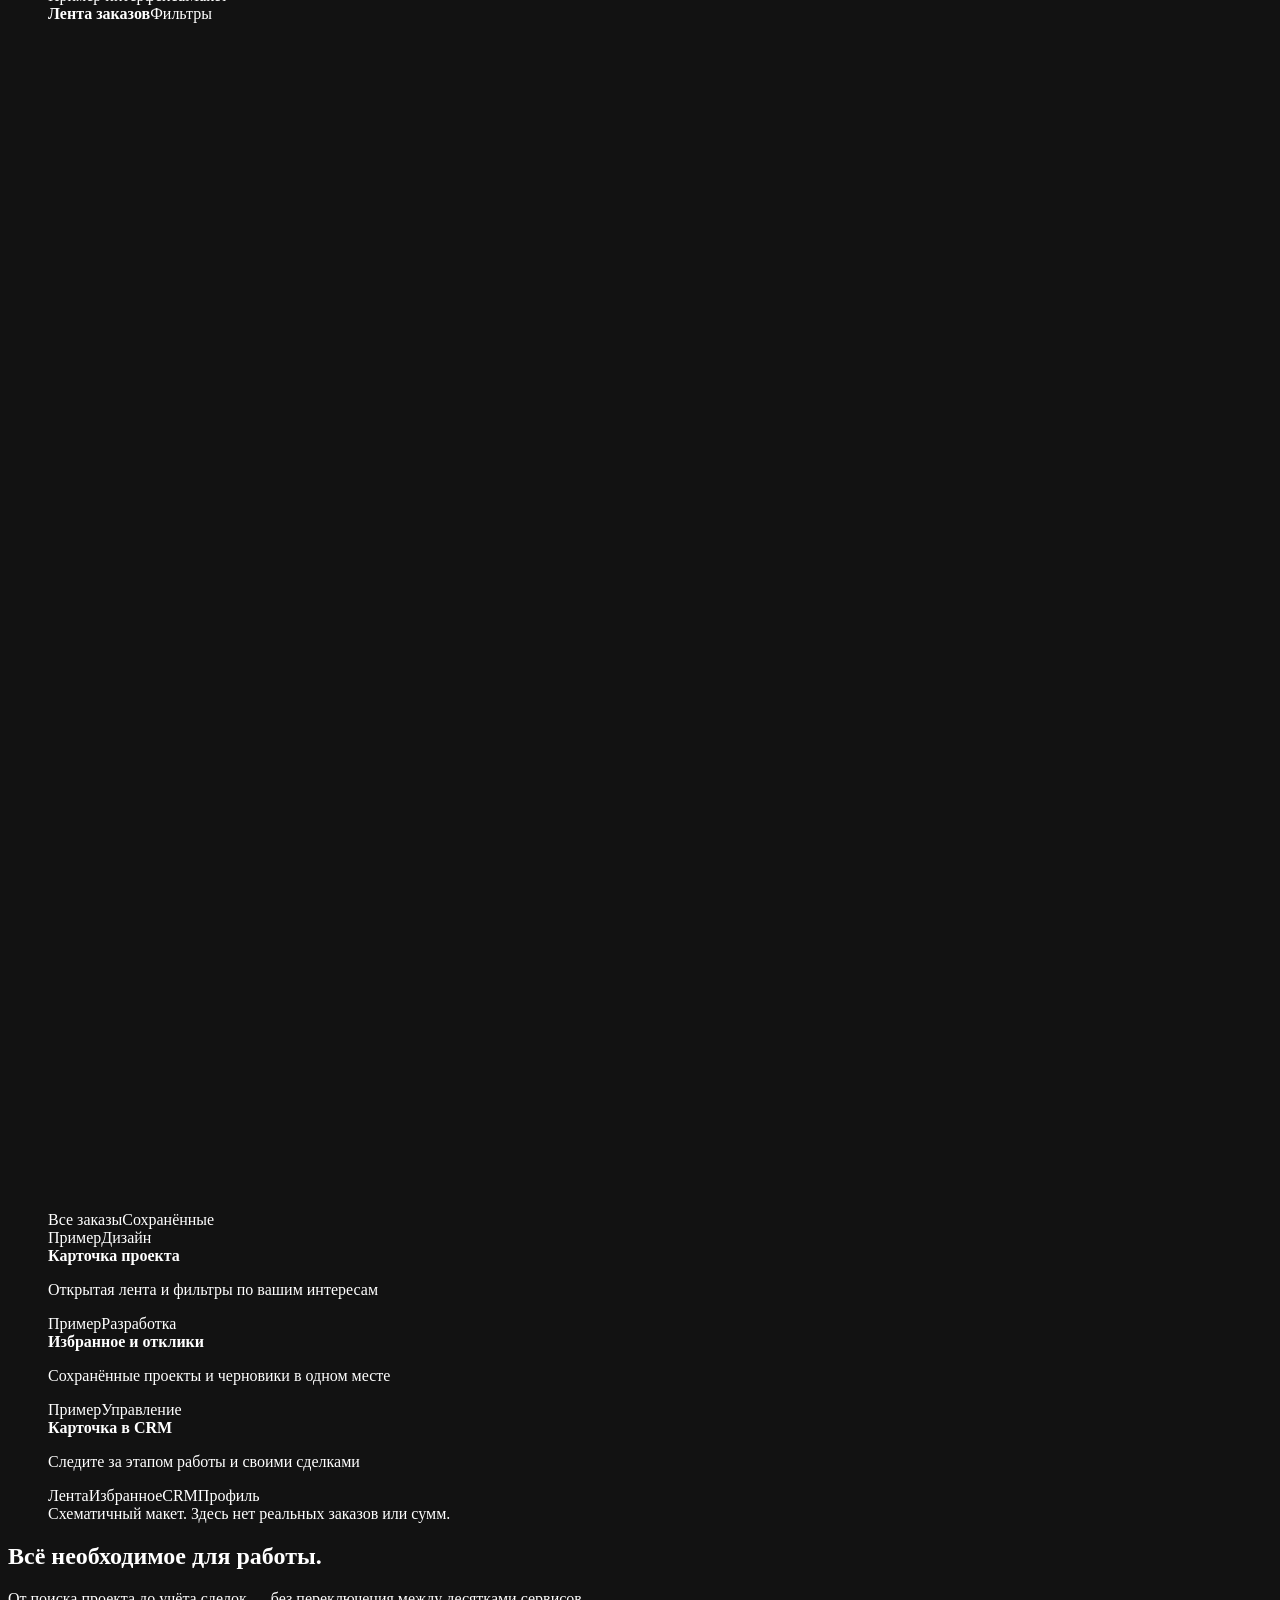
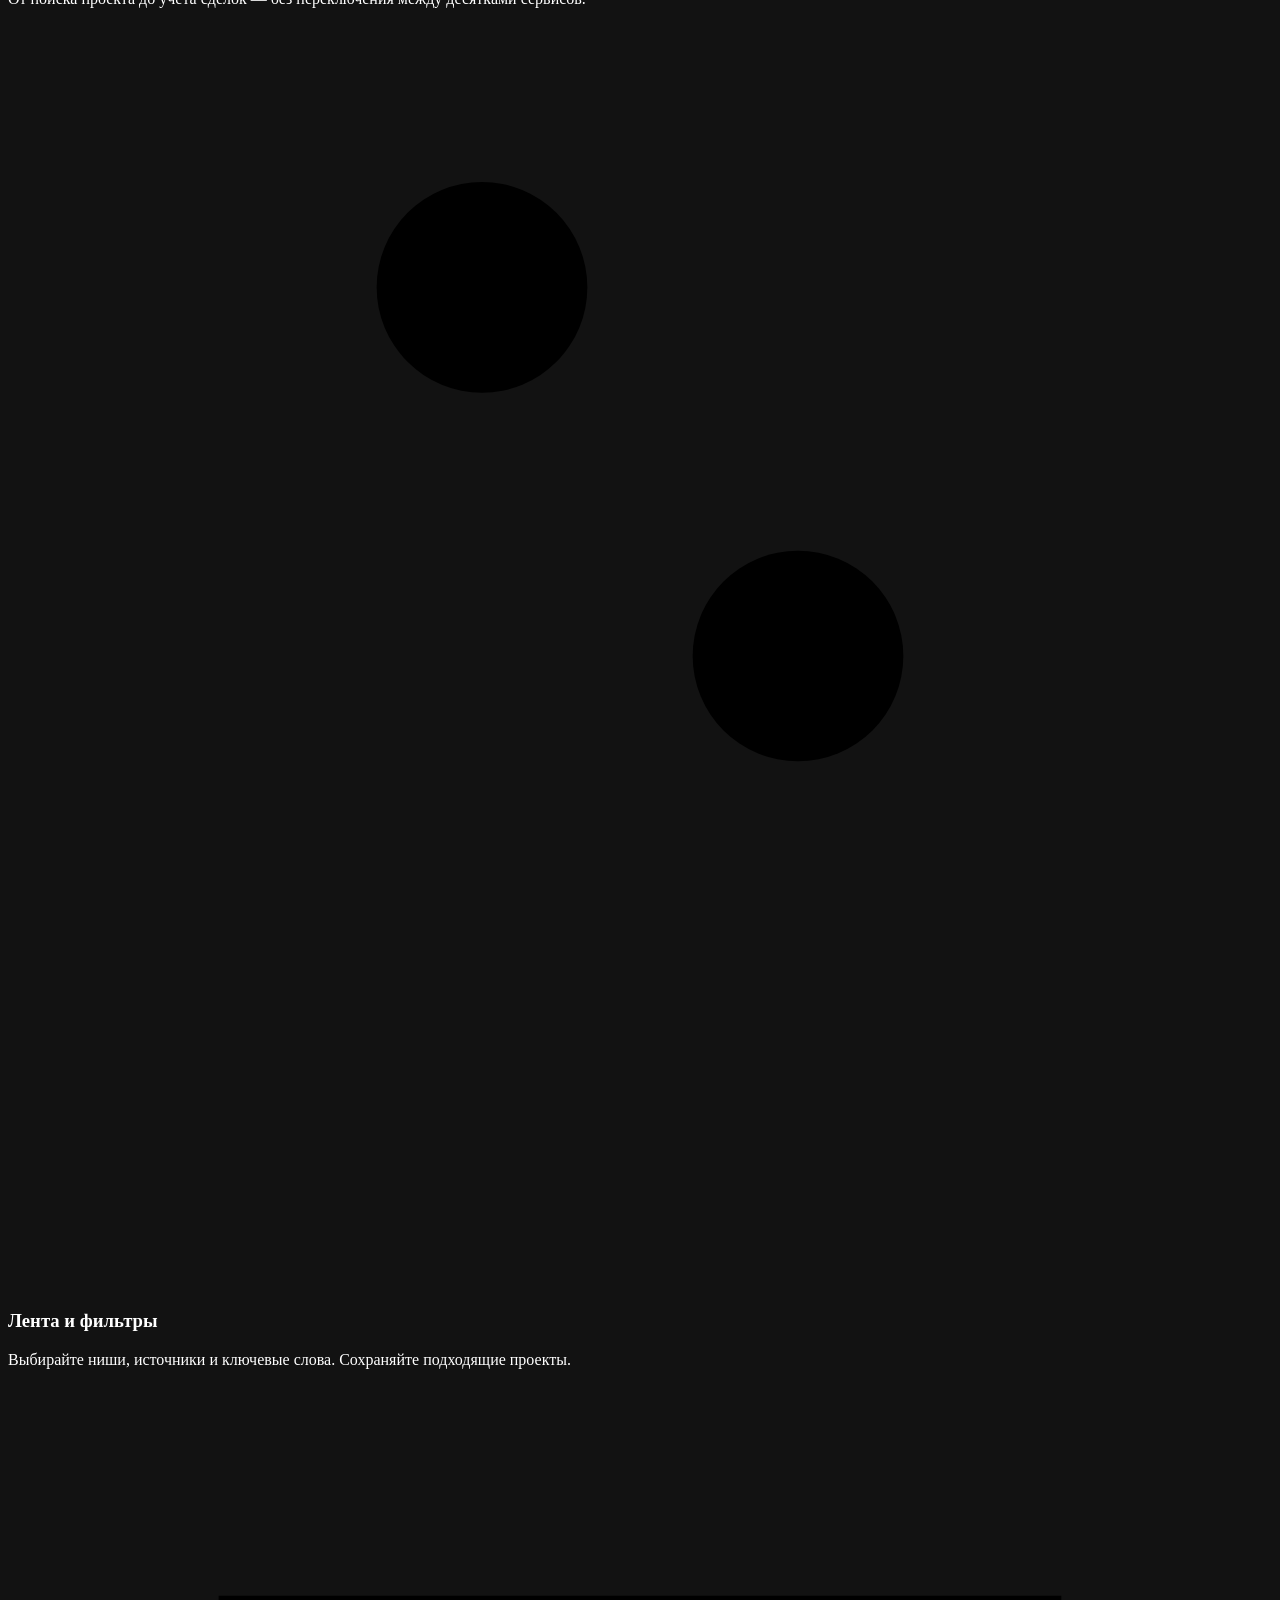
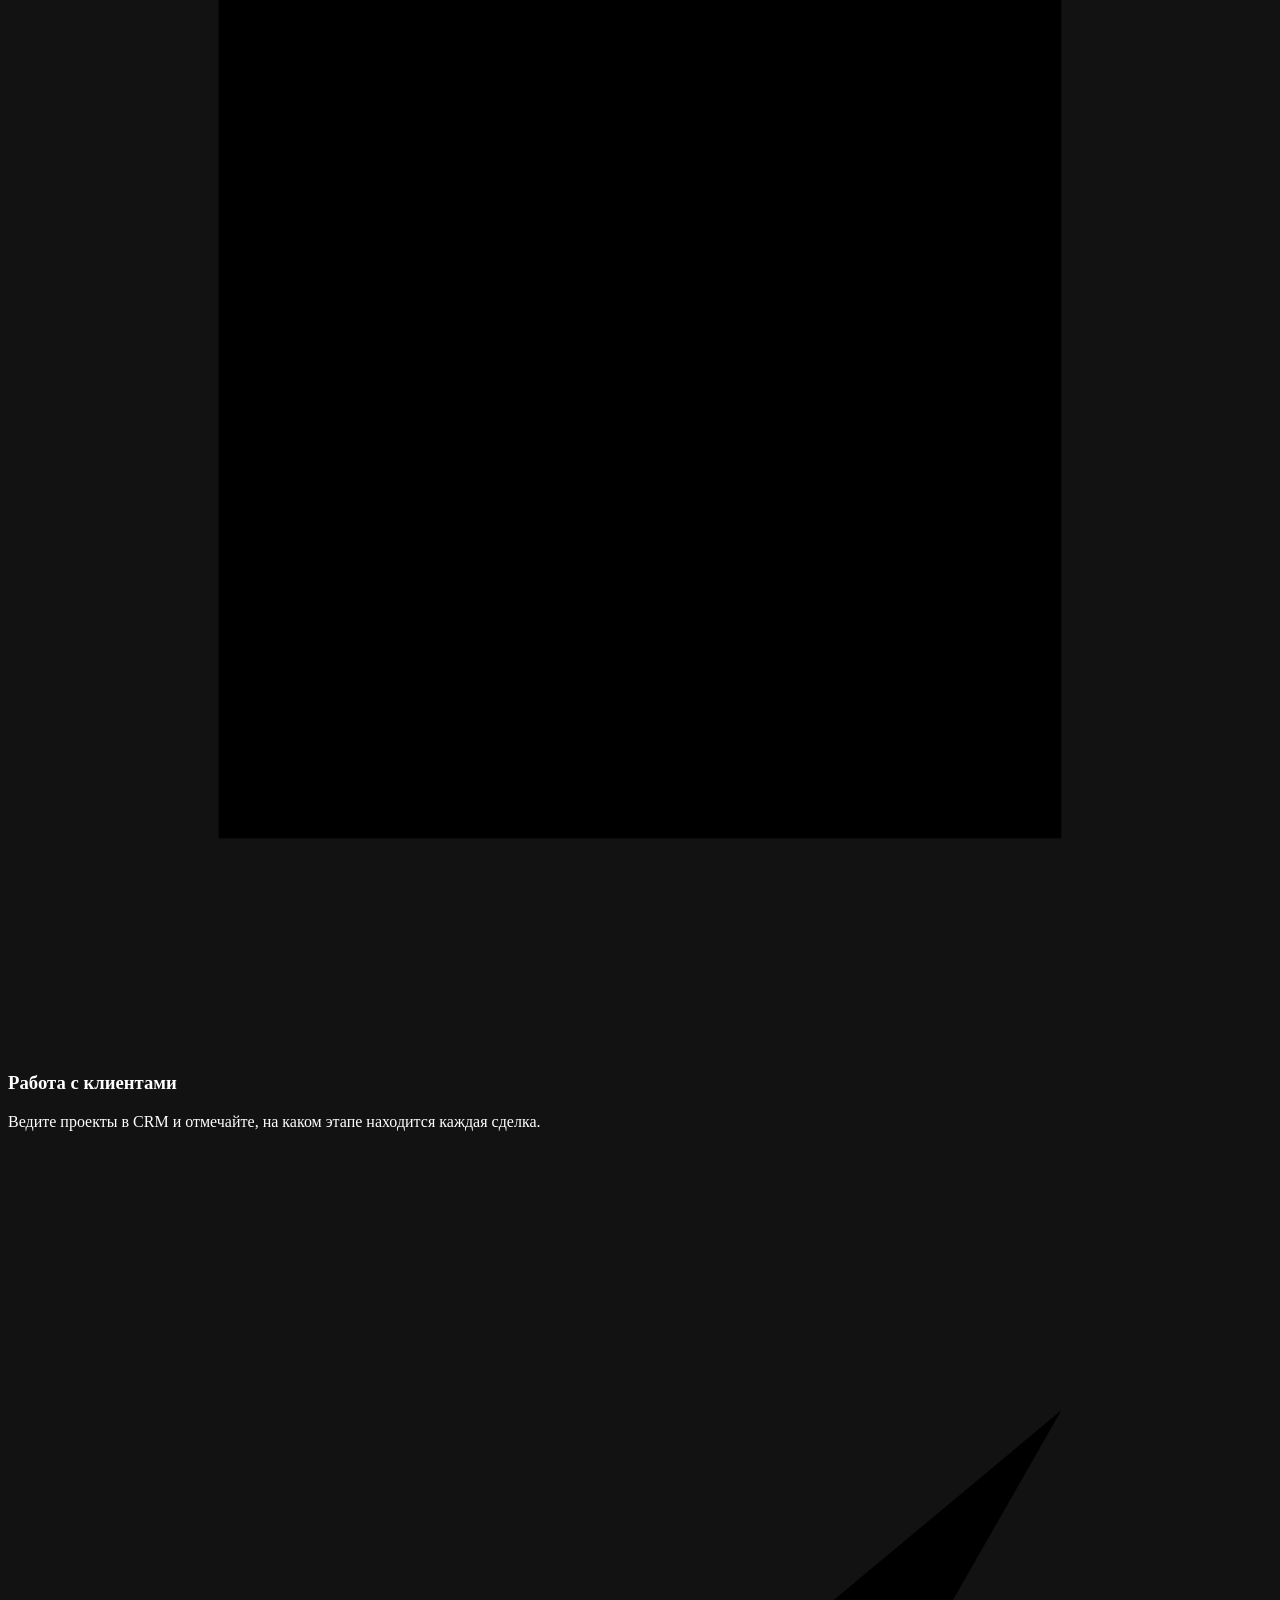
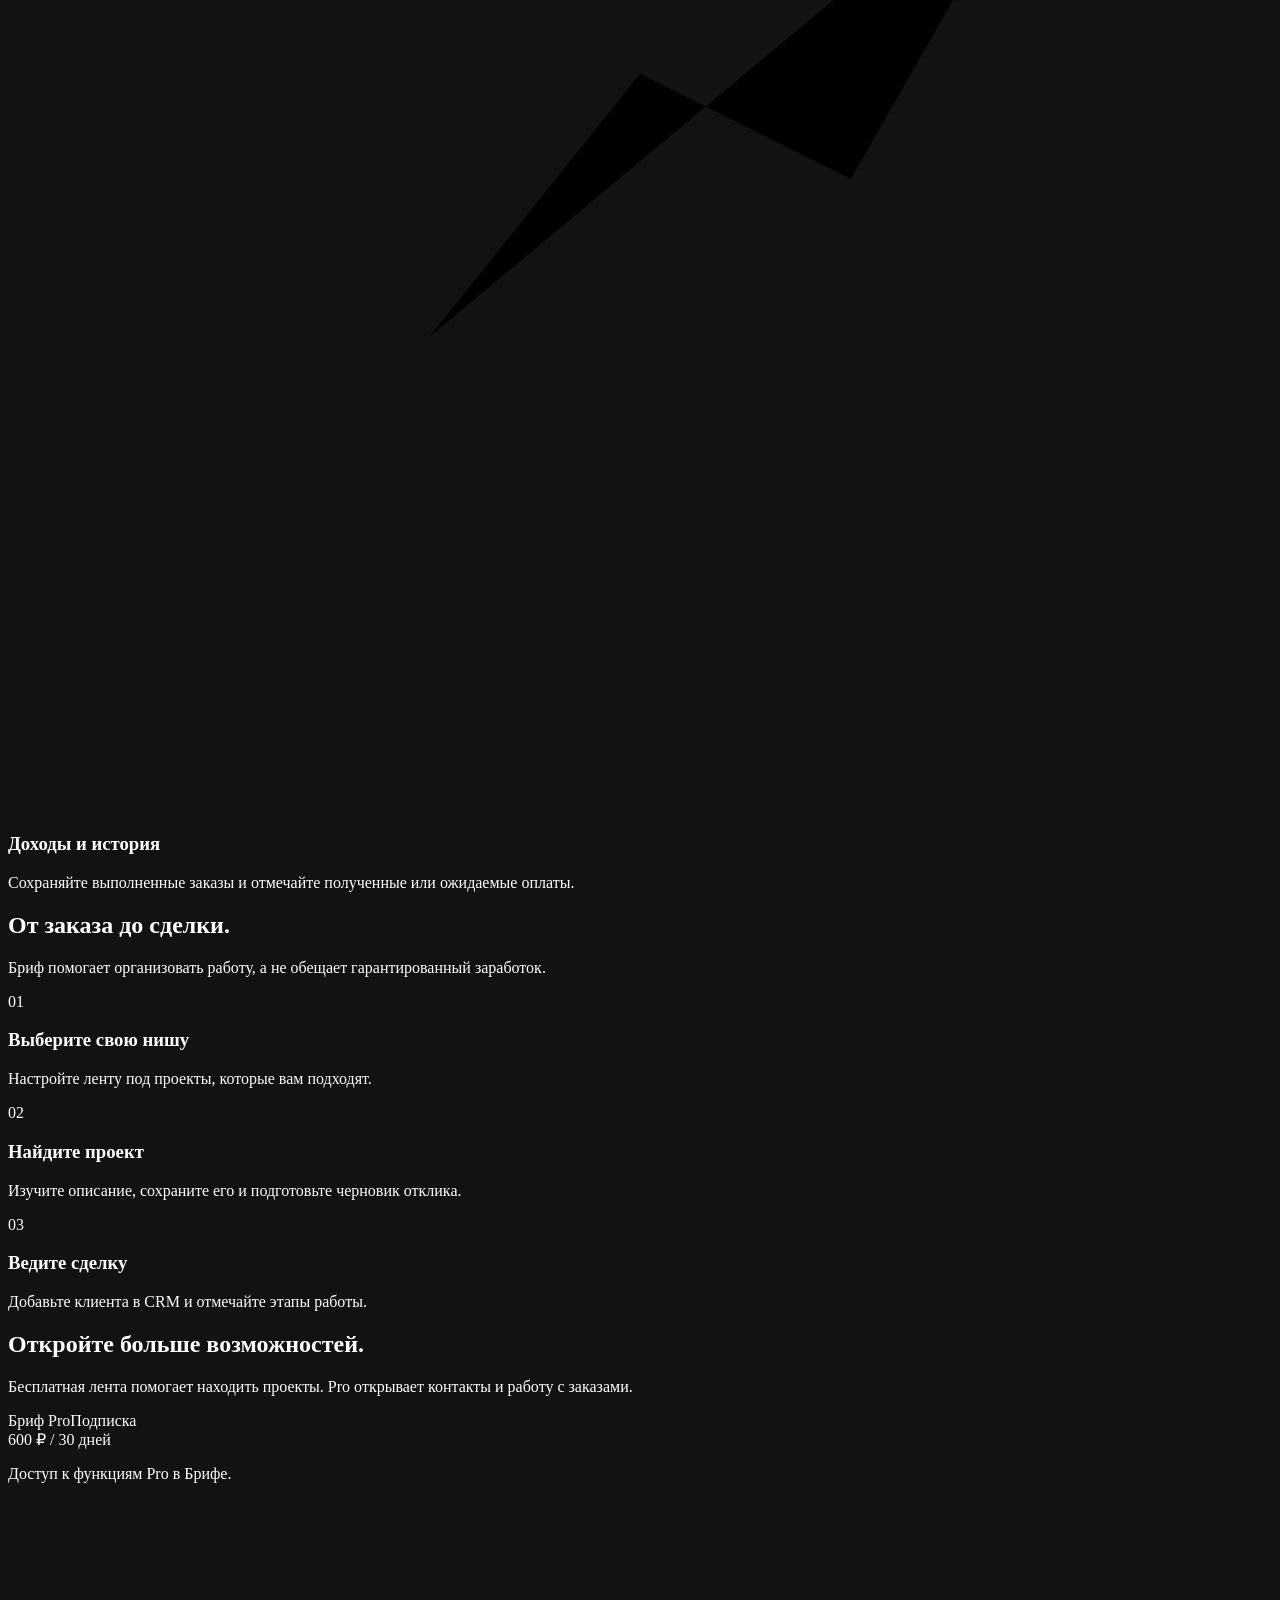
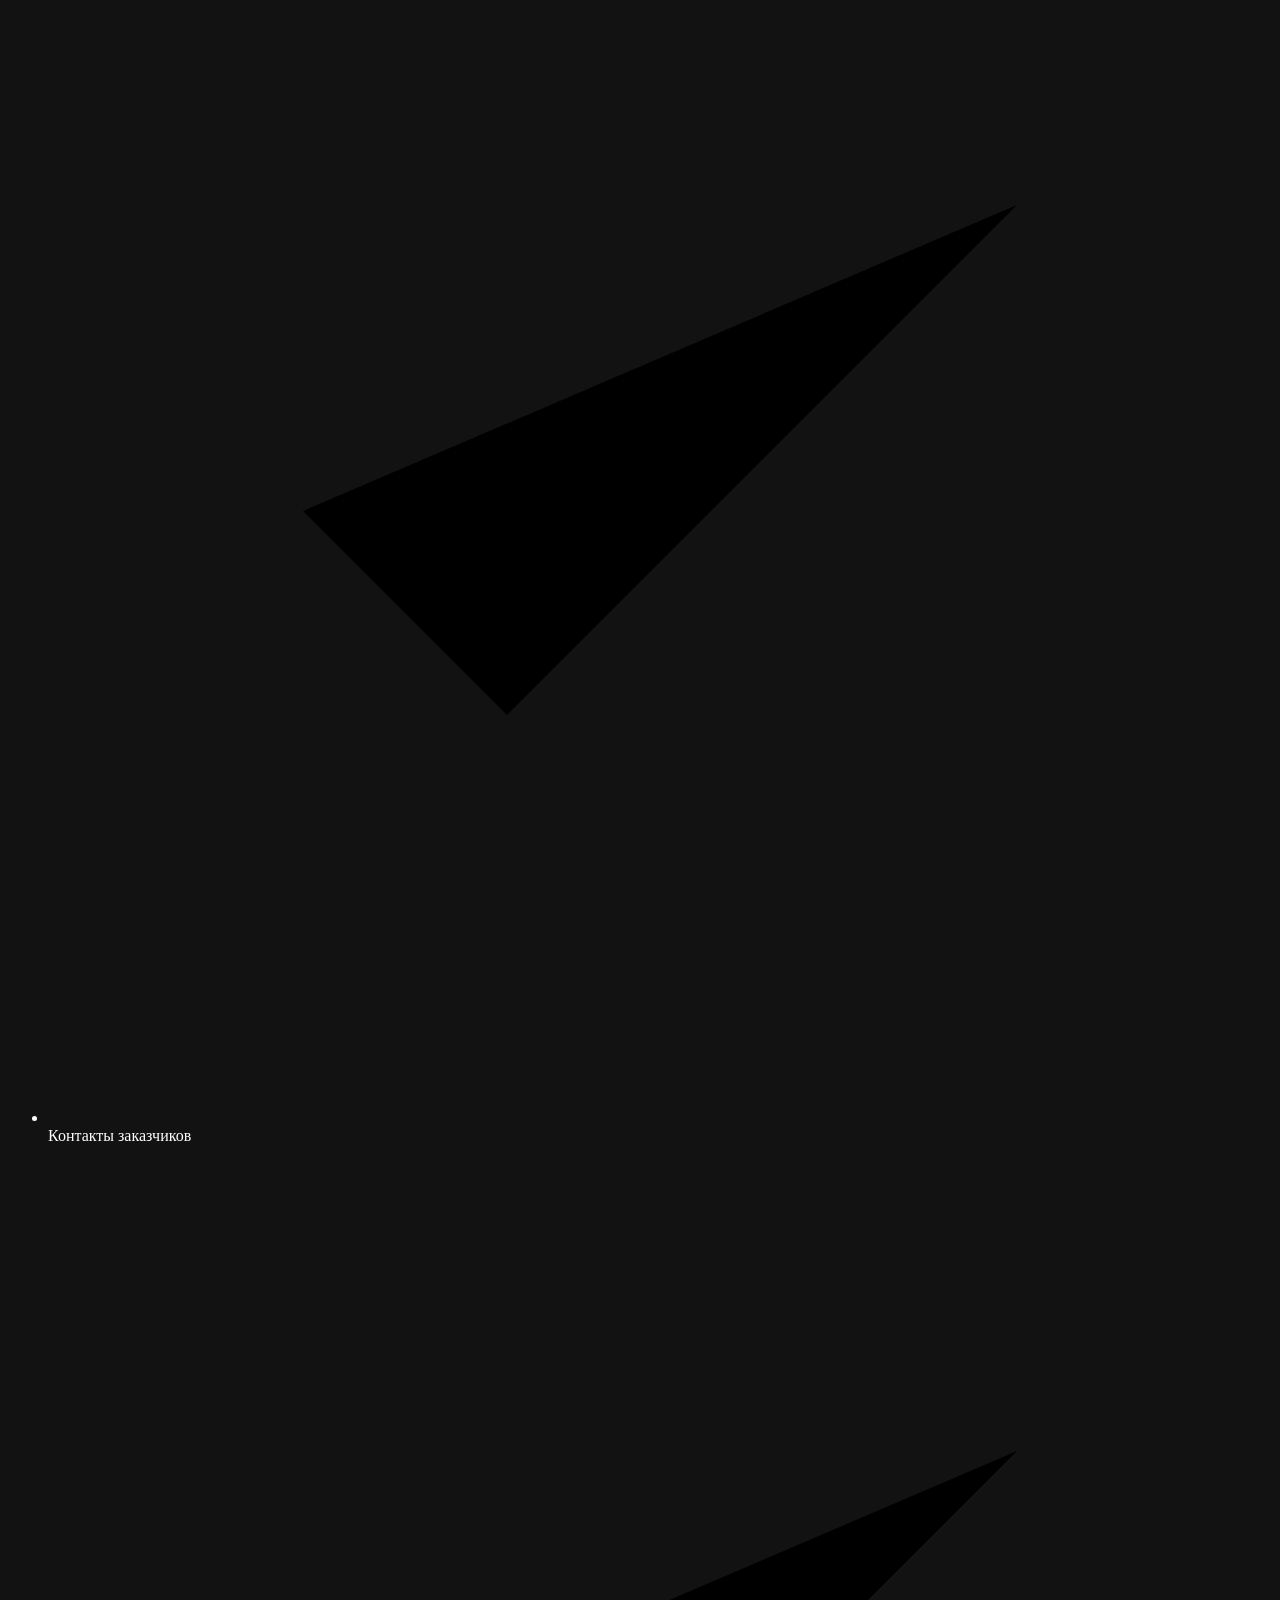
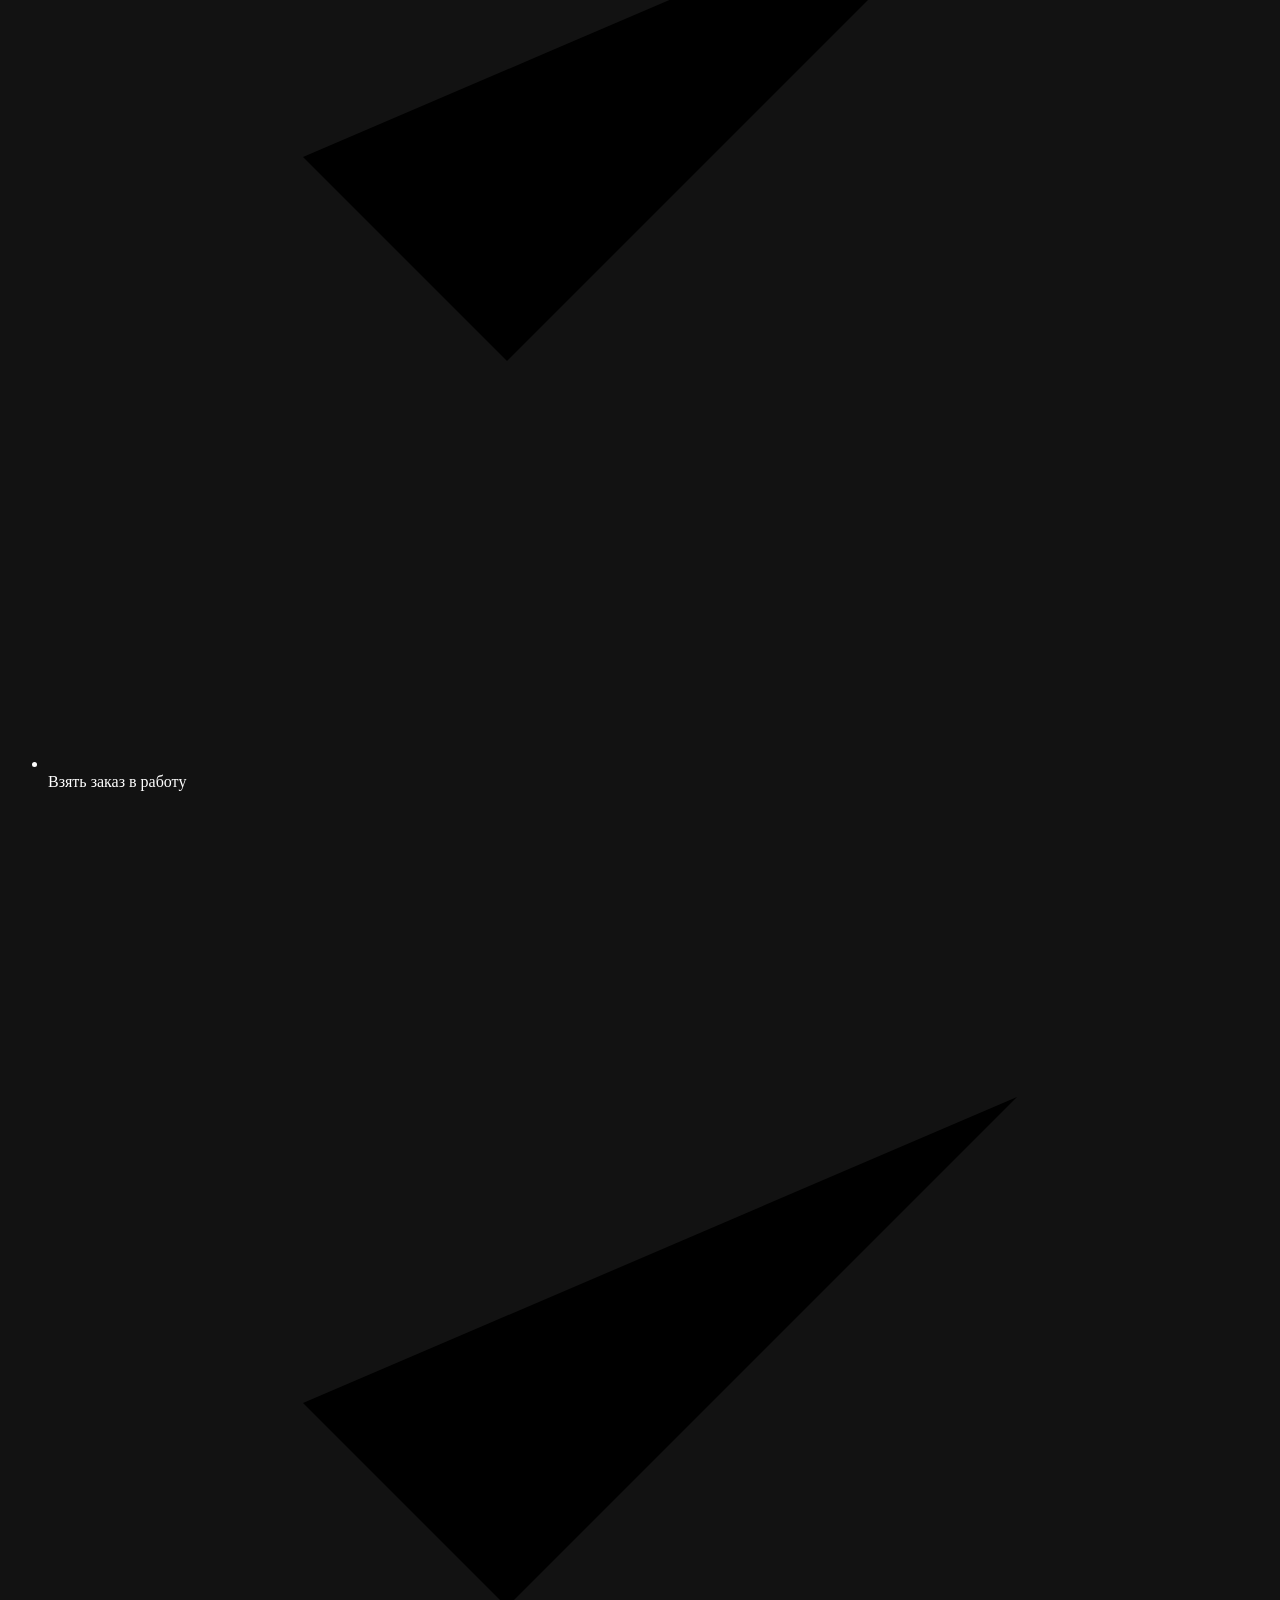
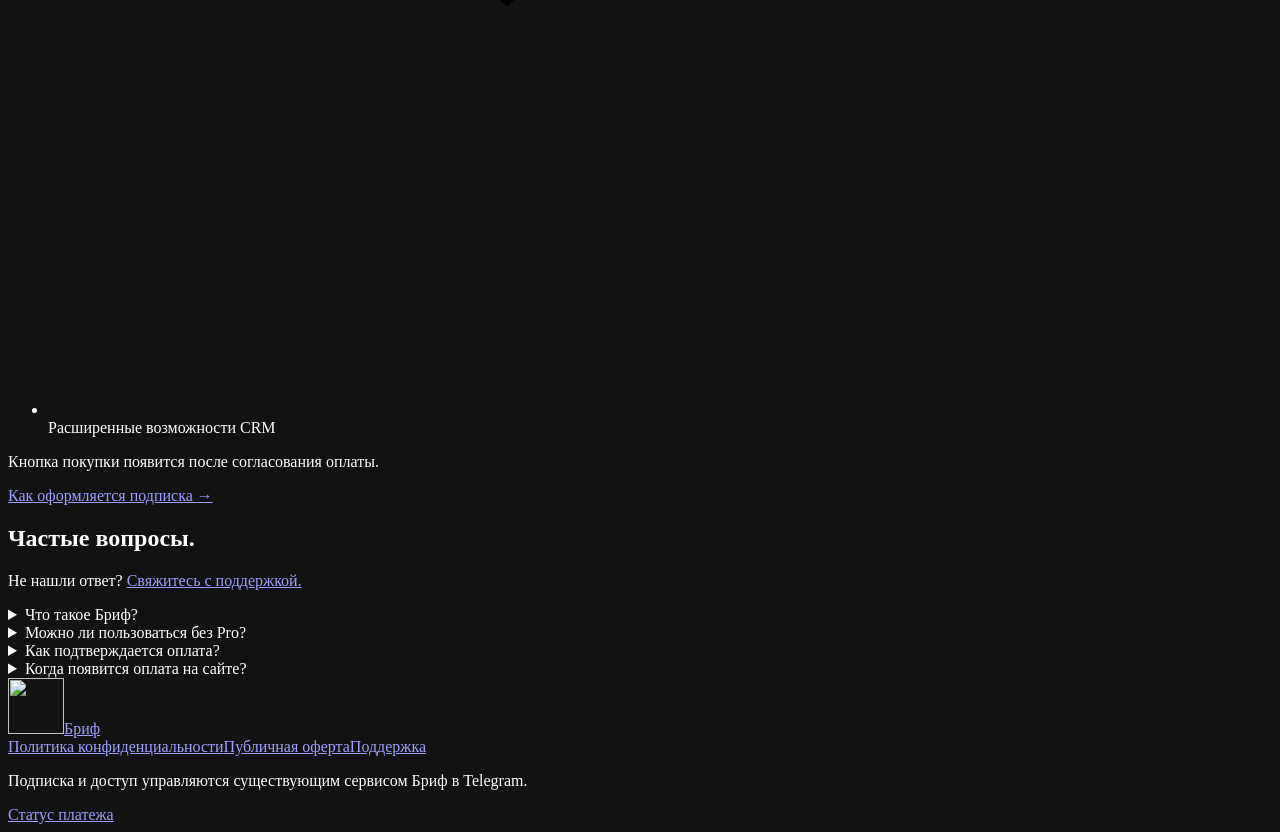
==== commit bf2ef2d5: "Update Brief Pro logo and favicon" ====
--- a/offer/index.html
+++ b/offer/index.html
@@ -9,7 +9,7 @@
   <meta name="brief-site-base" content="/brief-pro-website">
   <meta name="brief-config-endpoint" content="">
   <title>Бриф Pro — заказы для фрилансеров</title>
-  <link rel="icon" href="/brief-pro-website/assets/brief-avatar.jpg" type="image/jpeg">
+  <link rel="icon" href="/brief-pro-website/assets/brief-avatar.png" type="image/png">
   <link rel="stylesheet" href="/brief-pro-website/assets/fonts.css">
   <link rel="stylesheet" href="/brief-pro-website/assets/site.css">
   <script src="/brief-pro-website/assets/site.js" defer></script>
@@ -19,7 +19,7 @@
   <header class="site-header">
     <div class="wrap header-inner">
       <a class="brand" href="/brief-pro-website/" aria-label="Бриф — главная">
-        <svg viewBox="0 0 48 48" aria-hidden="true"><path d="M15 10H39L34 17H21L17 23H29C38 23 35 38 25 38H8L13 31H25C29 31 30 28 26 28H12Z"/></svg>
+        <span class="brand-mark" aria-hidden="true"><img src="/brief-pro-website/assets/brief-avatar.png" alt="" width="56" height="56"></span>
         <span>Бриф</span>
       </a>
       <nav class="top-nav" aria-label="Основная навигация">
@@ -157,12 +157,12 @@
       <h1>Поддержка</h1>
       <p>Помощь по работе сервиса, аккаунту Telegram и подписке.</p>
       <div class="support-contact"><span class="support-icon" aria-hidden="true"><svg viewBox="0 0 24 24"><path d="M21 11.5a8.4 8.4 0 0 1-.9 3.8 8.5 8.5 0 0 1-7.6 4.7 8.4 8.4 0 0 1-3.8-.9L3 21l1.9-5.7a8.4 8.4 0 0 1-.9-3.8 8.5 8.5 0 0 1 4.7-7.6 8.4 8.4 0 0 1 3.8-.9h.5a8.5 8.5 0 0 1 8 8z"/></svg></span><div><strong>Написать в Telegram</strong><p>Откройте чат с ботом и отправьте сообщение в поддержку.</p></div></div>
-      <a class="button button-primary" id="support-link" href="https://t.me/BrifOrdersBot?start=help" target="_blank" rel="noopener noreferrer">Открыть поддержку <span aria-hidden="true">↗</span></a>
+      <a class="button button-primary" id="support-link" href="https://t.me/Briefsupport" target="_blank" rel="noopener noreferrer">Открыть поддержку <span aria-hidden="true">↗</span></a>
     </section>
   </main>
 
   <footer class="site-footer">
-    <div class="wrap footer-top"><a class="brand" href="/brief-pro-website/"><svg viewBox="0 0 48 48" aria-hidden="true"><path d="M15 10H39L34 17H21L17 23H29C38 23 35 38 25 38H8L13 31H25C29 31 30 28 26 28H12Z"/></svg><span>Бриф</span></a>
+    <div class="wrap footer-top"><a class="brand" href="/brief-pro-website/"><span class="brand-mark" aria-hidden="true"><img src="/brief-pro-website/assets/brief-avatar.png" alt="" width="56" height="56"></span><span>Бриф</span></a>
       <nav aria-label="Документы и поддержка"><a href="/brief-pro-website/privacy/">Политика конфиденциальности</a><a href="/brief-pro-website/offer/">Публичная оферта</a><a href="/brief-pro-website/support/">Поддержка</a></nav>
     </div>
     <div class="wrap footer-bottom"><p>Подписка и доступ управляются существующим сервисом Бриф в Telegram.</p><a href="/brief-pro-website/payment-status/">Статус платежа</a></div>
